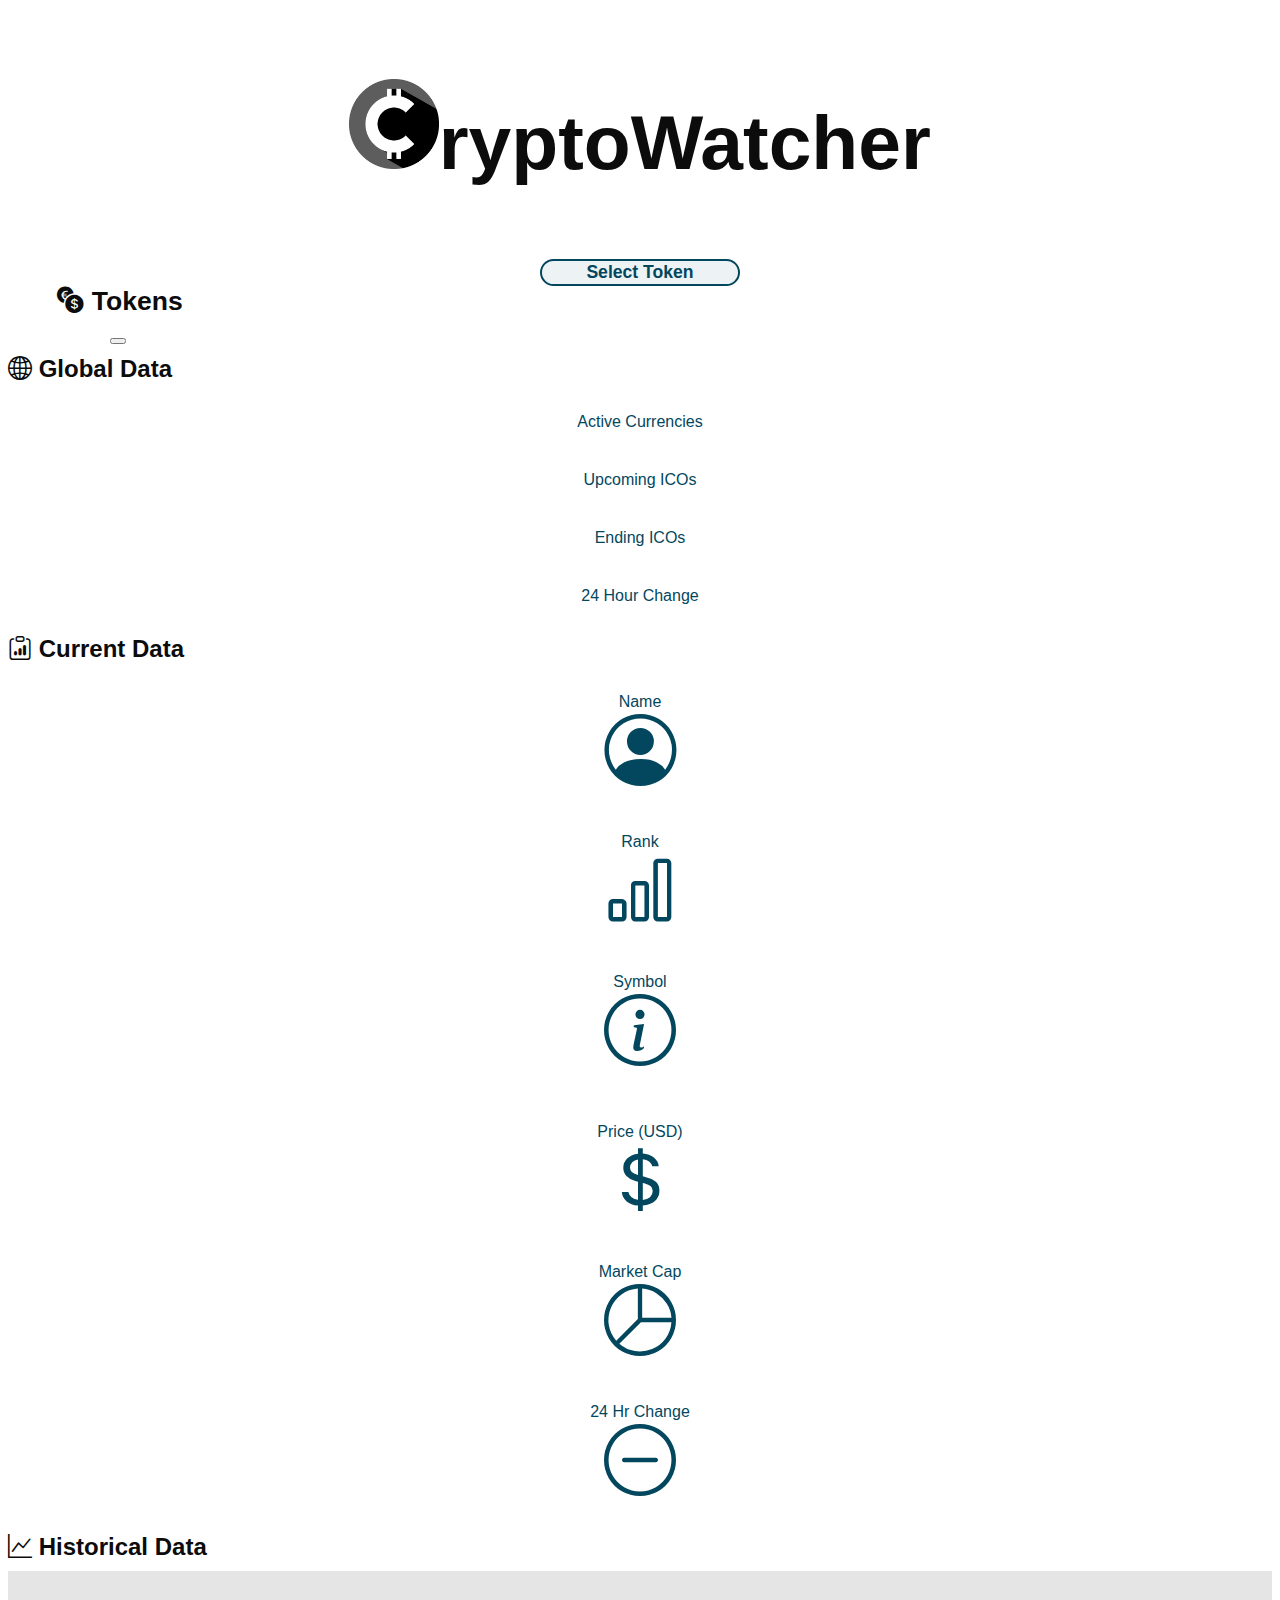
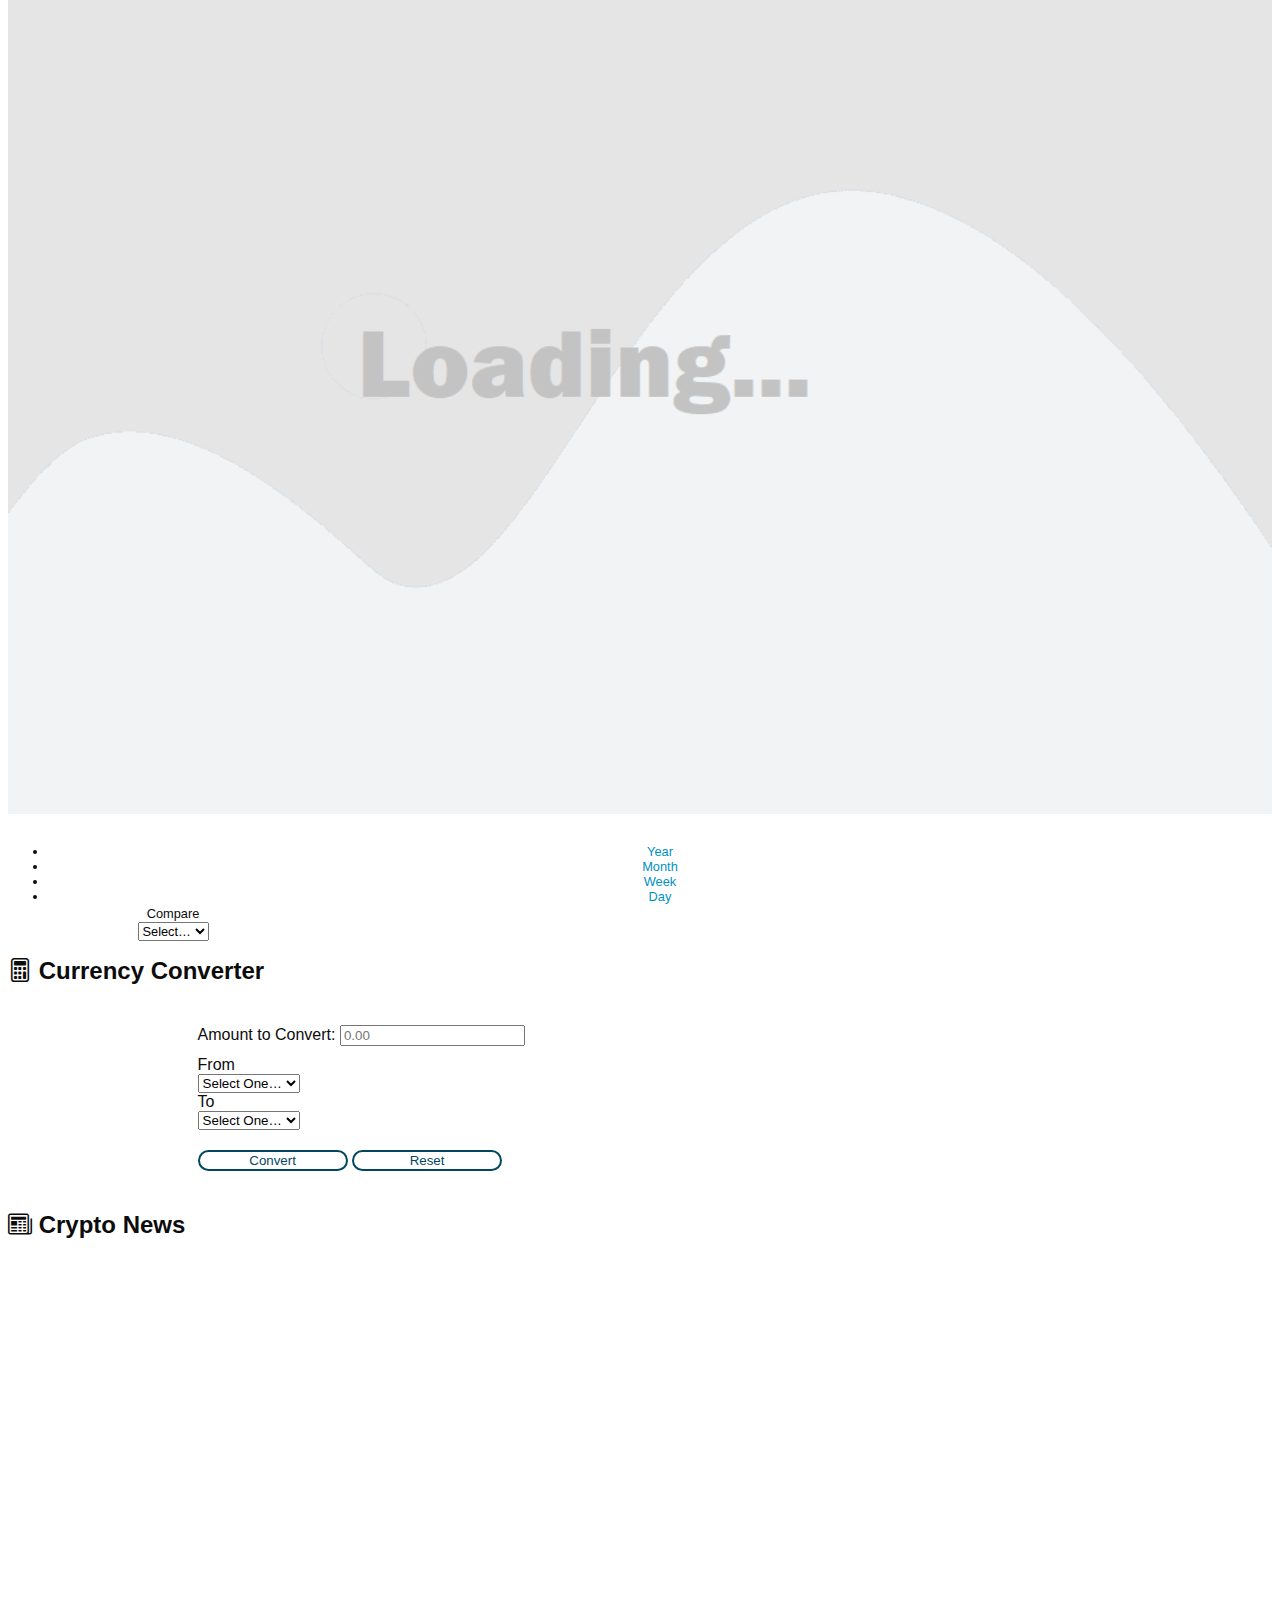
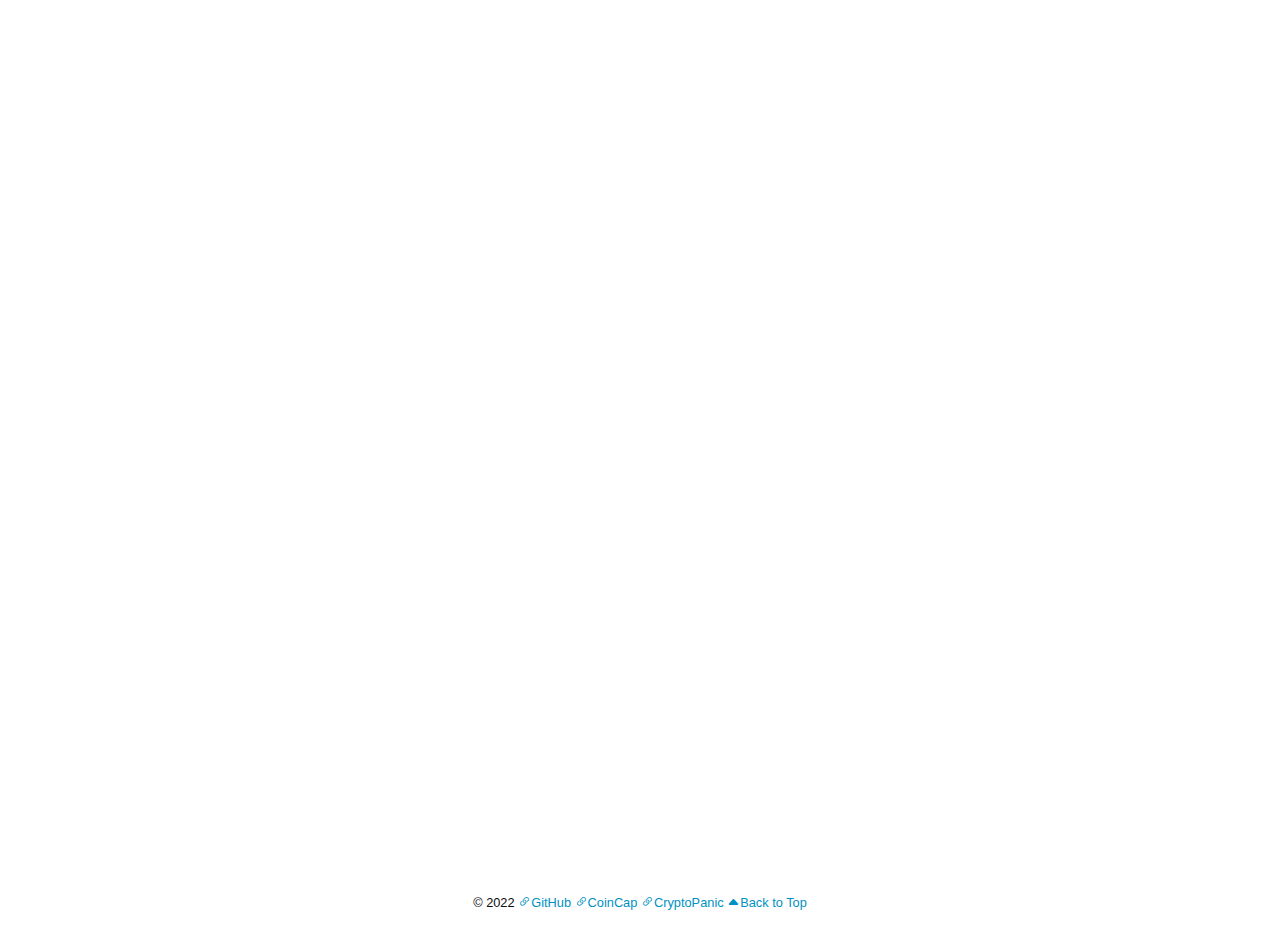
==== dashboard.html @ 91782393 "added coinGecko api and global data" ====
<!doctype html>
<html lang="en">
  <head>
    <meta charset="utf-8">
    <meta name="viewport" content="width=device-width, initial-scale=1">
    <link href="https://cdn.jsdelivr.net/npm/bootstrap@5.1.3/dist/css/bootstrap.min.css" rel="stylesheet" integrity="sha384-1BmE4kWBq78iYhFldvKuhfTAU6auU8tT94WrHftjDbrCEXSU1oBoqyl2QvZ6jIW3" crossorigin="anonymous">
    <link rel="stylesheet" href="https://cdn.jsdelivr.net/npm/bootstrap-icons@1.5.0/font/bootstrap-icons.css">
    <link href="./css/style.css" rel="stylesheet">
    <link rel="shortcut icon" type="image/jpg" href="./img/favicon.ico"/>
    <title>CryptoWatcher Dashboard</title>
  </head>
  <body>
    <!-- container div begins -->
    <div class="container" id="root">
        <!-- header begins -->
        <div class="row" id="header">
            <div class="col-12">
                <h1><a href="index.html"><img src="./img/cryptoCoin.png" alt="C">ryptoWatcher</a></h1>
            </div>
        </div>
        <!-- header ends -->
        <!-- ticker begins -->
        <div class="row" id="ticker">
            <div class="col-12">
                <div class="hwrap">
                    <div class="hmove">
                    </div>
                </div>
            </div>
        </div>
        <!-- ticker ends -->
        <!-- main div begins -->
        <div class="row" id="main">
            <div class="row" id="coinSelector">
                <div class="col-l2">
                    <button id="mainButton" class="btn btn-secondary" type="button" data-bs-toggle="offcanvas" data-bs-target="#offcanvasExample" aria-controls="offcanvasExample">Select Token</button>
                    <div class="offcanvas offcanvas-start" tabindex="-1" id="offcanvasExample" aria-labelledby="offcanvasExampleLabel">
                        <div class="offcanvas-header">
                          <h3 class="offcanvas-title" id="offcanvasExampleLabel"><i class="bi bi-currency-exchange"></i> Tokens</h3>
                          <button type="button" class="btn-close text-reset" data-bs-dismiss="offcanvas" aria-label="Close"></button>
                        </div>
                        <div class="offcanvas-body" id="coinListDiv">
                        </div>
                </div>
                </div>
            </div>
            <!-- center div begins -->
            <div class="col-lg-8 col-sm-12" id="center">
                <!-- Global data div begins -->
                <h3><i class="bi bi-globe2"></i> Global Data</h3>
                <div id="globalSummary">
                    <div class="row" id="globalRow">
                        <div class="col-lg-3 col-sm-6" id="activeCurrencies">
                            Active Currencies<br>
                        </div>
                        <div class="col-lg-3 col-sm-6" id="newICOs">
                            Upcoming ICOs<br>
                        </div>
                        <div class="col-lg-3 col-sm-6" id="endICOs">
                            Ending ICOs<br>
                        </div>
                        <div class="col-lg-3 col-sm-6" id="marketChange">
                            24 Hour Change<br>
                        </div>
                    </div>
                </div>
                <!-- Global data div ends -->
                <!-- Current data div begins-->
                <h3><i class="bi bi-clipboard-data"></i> Current Data</h3>
                <div id="dataSummary">
                    <div class="row stats">
                        <div class="col-4" id="coinName">
                            Name<br><i class="bi bi-person-circle"></i><br>
                        </div>
                        <div class="col-4" id="coinRank">
                            Rank<br><i class="bi bi-bar-chart"></i><br>
                        </div>
                        <div class="col-4" id="coinSymbol">
                            Symbol<br><i class="bi 
                            bi-info-circle"></i><br>
                        </div>
                    </div>
                    <div class="row stats">
                        <div class="col-4" id="coinPrice">
                            Price (USD)<br><i class="bi bi-currency-dollar"></i><br>
                        </div>
                        <div class="col-4" id="coinCap">Market Cap<br><i class="bi bi-pie-chart"></i><br>
                        </div>
                        <div class="col-4" id="coinChange">24 Hr Change<br><i class="bi bi-dash-circle"></i><br>
                        </div>
                    </div>
                    <!-- Current data div ends -->
                    <!-- Historic data div begins -->
                    <div id="dataVis">
                        <h3><i class="bi bi-graph-up"></i> Historical Data</h3>
                        <div class="col-12" id="graphs">
                            <div class="col-12" id="tempGraph">
                                <img id="placeholder" src="./img/placeholder-1024x683.png" alt="placeholder graph" style="padding-bottom:10px;">
                            </div>
                        </div>
                        <!-- <div class="row"> -->
                            <div class="col-12" id="graphNav">
                                <nav aria-label="Graph Navigation">
                                    <ul class="pagination justify-content-center">
                                        <li class="page-item" id="year"><a class="page-link">Year</a></li>
                                        <li class="page-item" id="month"><a class="page-link">Month</a></li>
                                        <li class="page-item" id="week"><a class="page-link">Week</a></li>
                                        <li class="page-item" id="day"><a class="page-link">Day</a></li>
                                        <div id="compare" class="input-group mb-3">
                                            <div class="input-group-prepend">
                                                <span id="graphCompare" class="input-group-text">Compare</span>
                                            </div>
                                            <select id="comparator" name="comparator" class="form-control from">
                                                <option selected="selected" disabled>Select…</option>
                                            </select>
                                        </div>
                                    </ul>
                                 </nav>
                            </div>
                        <!-- </div> -->
                    </div>
                    <!-- Historic data div ends -->
                    <!-- Currency converter div begins -->
                    <div id="exchange">
                        <h3><i class="bi bi-calculator"></i> Currency Converter</h3>
                  <div class="calculator">
                     <div class="form-group">
                        <label for="currAmt">
                        Amount to Convert: 
                        </label>
                        <input type="number" class="form-control searchBox" placeholder="0.00" id="currAmt" name="currAmt">
                     </div>
                     <div class="row">
                        <div class="col-sm-6">
                           <div class="input-group mb-3">
                              <div class="input-group-prepend">
                                 <span class="input-group-text">From</span>
                              </div>
                              <select id="coin1" name="coin1" class="form-control from">
                                 <option selected="selected" disabled>Select One…</option>
                                 <option value="1">USD</option>"
                              </select>
                           </div>
                        </div>
                        <div class="col-sm-6">
                           <div class="input-group mb-3">
                              <div class="input-group-prepend">
                                 <span class="input-group-text">To</span>
                              </div>
                                 <select id="coin2" name="coin2" class="form-control to">
                                    <option selected="selected" disabled>Select One…</option>
                                    <option value ="1">USD</option>
                                 </select>
                              </div>
                           </div>
                        </div>
                        <div id="calculatorResults" class="text-center finalAmount">
                     </div>
                        <div class="text-center">
                           <!-- convert button -->
                           <button id="calculate" class="btn btn-secondary convert m-2" type="button">Convert</button>
                           <!-- reset button -->
                           <button type="reset" id="reset" class="btn btn-secondary m-2">Reset</button>
                        </div>
                     </div>
                     <!-- Currency converter div ends -->
                    </div>
                </div>
            </div>
            <!-- center div ends -->
            <!-- right div begins -->
            <div class="col-lg-4" id="right">
                <h3><i class="bi bi-newspaper"></i> Crypto News</h3>
                <div id="news">  
                </div>
            </div>
            <!-- right div ends -->
        </div>
        <!-- footer begins -->
        <div class="row">
            <div class="col" id="footer">
                <span class="text-muted">&copy; 2022 <i class="bi bi-link-45deg"></i><a href="https://github.com/jamesingram2/frontEndProject" target="_blank">GitHub </a> <i class="bi bi-link-45deg"></i><a href="https://docs.coincap.io/" target="_blank">CoinCap </a> <i class="bi bi-link-45deg"></i><a href="https://cryptopanic.com/developers/api/" target="_blank">CryptoPanic</a> <i class="bi bi-caret-up-fill"></i><a href="#">Back to Top</a></span>
            </div>
            </div>
        </div>
        <!-- footer ends -->
        <!-- main div ends -->
    </div> 
    <!-- container div ends --> 
    <script src="https://cdn.jsdelivr.net/npm/bootstrap@5.1.3/dist/js/bootstrap.bundle.min.js" integrity="sha384-ka7Sk0Gln4gmtz2MlQnikT1wXgYsOg+OMhuP+IlRH9sENBO0LRn5q+8nbTov4+1p" crossorigin="anonymous"></script>
    <script src="https://cdn.plot.ly/plotly-2.9.0.min.js"></script>
    <script src="./js/script.js" type="module"></script>
  </body>
</html>
---- css/style.css ----
html {
   margin: 0;
   padding: 0;
}

body {
   background-color: #fff;
   color: #0c0c0c;
   font-family: 'Franklin Gothic Medium', 'Arial Narrow', Arial, sans-serif;
}

h1 {
   font-size: 6vw;
}

h1 img {
   max-width: 7vw;
}

h1 a {
   color:#0c0c0c;
   text-decoration: none;
}

h1 a:hover {
   color: #0c0c0c;
}

h1 a:visited {
   color: #0c0c0c;
}

h3 {
   font-size: 1.5rem;
   margin-top: 10px;
   margin-bottom: 10px;
}

#header {
   margin-bottom: 10px;
   padding-top: 20px;
   text-align: center;
}

#coinSelector {
   text-align: center;
   margin-top: 10px;
   margin-bottom: 10px;
   margin-left: 0;
}

#mainButton {
   width: 200px;
   background-color: rgba(3,70,94,.07);
   font-size: 1.1rem;
   font-weight: bold;
}

#mainButton:hover {
   background-color: rgb(3,70,94);
   border-color: gray;
   font-size: 1.2rem;
   margin-bottom: -.15rem;
}

.offcanvas-start {
   width: 220px;
}

.offcanvas-title {
   padding-left: 4px;
   margin-top: 0px;
   font-size: 1.66rem;
}

.offcanvas-body {
   font-size: 32px;
}

.coinIcon {
   padding-bottom: 6px;
   padding-right: 10px;
}

#center,
#right {
   margin-bottom: 20px;
}

#globalRow {
   margin-bottom: 10px;
   text-align: center;
}

#globalRow i {
   font-size: 3.5rem;
}

#activeCurrencies,
#newICOs,
#endICOs,
#marketChange {
   background-color: #fff;
   border-radius: 25px;
   color:#03475e;
   padding: 20px;
   text-align: center;
}

.stats {
   text-align: center;
   margin-bottom: 10px;
}

.stats i {
   font-size: 4.5rem;
}

#coinName,
#coinRank,
#coinSymbol,
#coinPrice,
#coinCap,
#coinChange {
   background-color: #fff;
   border-radius: 25px;
   padding: 20px;
   text-align: center;
   color: #03475e;
}

#graphs {
   margin-top: 0;
   margin-bottom: 0px;
   text-align: center;
}

#graphNav {
   text-align: center;
}

#compare {
   padding-left: 20px;
   width: 210px;
}

#tempGraph img {
   text-align: center;
   width: 100%;
}

#graphCompare {
   font-size: 0.8rem;
}

#comparator {
   font-size: 0.8rem;
}

.page-item {
   font-size: 0.8rem;
}

.page-item a {
   color: #0091C2;
   cursor: pointer;
}

.page-item a:hover {
   color: #076382;
}

.calculator {
   margin: auto;
   padding-top: 20px;
   padding-bottom: 20px;
   width: 70%;
}

.calculator input {
   margin-top:10px;
   margin-bottom: 10px;
}

#calculatorResults {
   margin-bottom: 20px;
}

.btn {
   background-color: #fff;
   border: 2px solid #03475e;
   border-radius: 15px;
   color: #03475e;
   width: 150px;
}

.finalAmount h2 {
   font-size: 2.25rem;
   color: #0091C2;
}

#calculatorResults {
   margin-top: 20px;
}

#footer {
   bottom: 0;
   font-size: 0.8rem;
   height: 60px;
   line-height: 60px;
   text-align: center;
}

#footer a {
   color: #0091C2;
   text-decoration: none;
}

#footer i {
   color: #0091C2;
   font-size: 0.8rem;
}

.coinList {
   border: 0;
   background-color: #fff;
   color: #0091C2;
   text-align: left;
   width: 220px;
   font-weight: bold;
   font-size: 16px;
   margin-left: -10px;
}

/* Ticker Style */

   /* (A) FIXED WRAPPER */
   .hwrap {
      overflow: hidden; /* HIDE SCROLL BAR */
      background: #fff;
      margin: 5px;
      margin-bottom: 20px;
   }
   
      /* (B) MOVING TICKER WRAPPER */
   .hmove { display: flex; }
   
      /* (C) ITEMS - INTO A LONG HORIZONTAL ROW */
   .hitem {
      color:#494848;
      flex-shrink: 10;
      width: 100%;
      box-sizing: border-box;
      padding: 8px;
      text-align: center;
      font-size: 0.9rem;
   }
   
      /* (D) ANIMATION - MOVE ITEMS FROM RIGHT TO LEFT */
      /* 4 ITEMS -400%, CHANGE THIS IF YOU ADD/REMOVE ITEMS */
   @keyframes tickerh {
      0% { transform: translate3d(33%, 0, 0); }
      100% { transform: translate3d(-500%, 0, 0); }
   }
   .hmove { animation: tickerh linear 75s infinite; }
   .hmove:hover { animation-play-state: paused; }
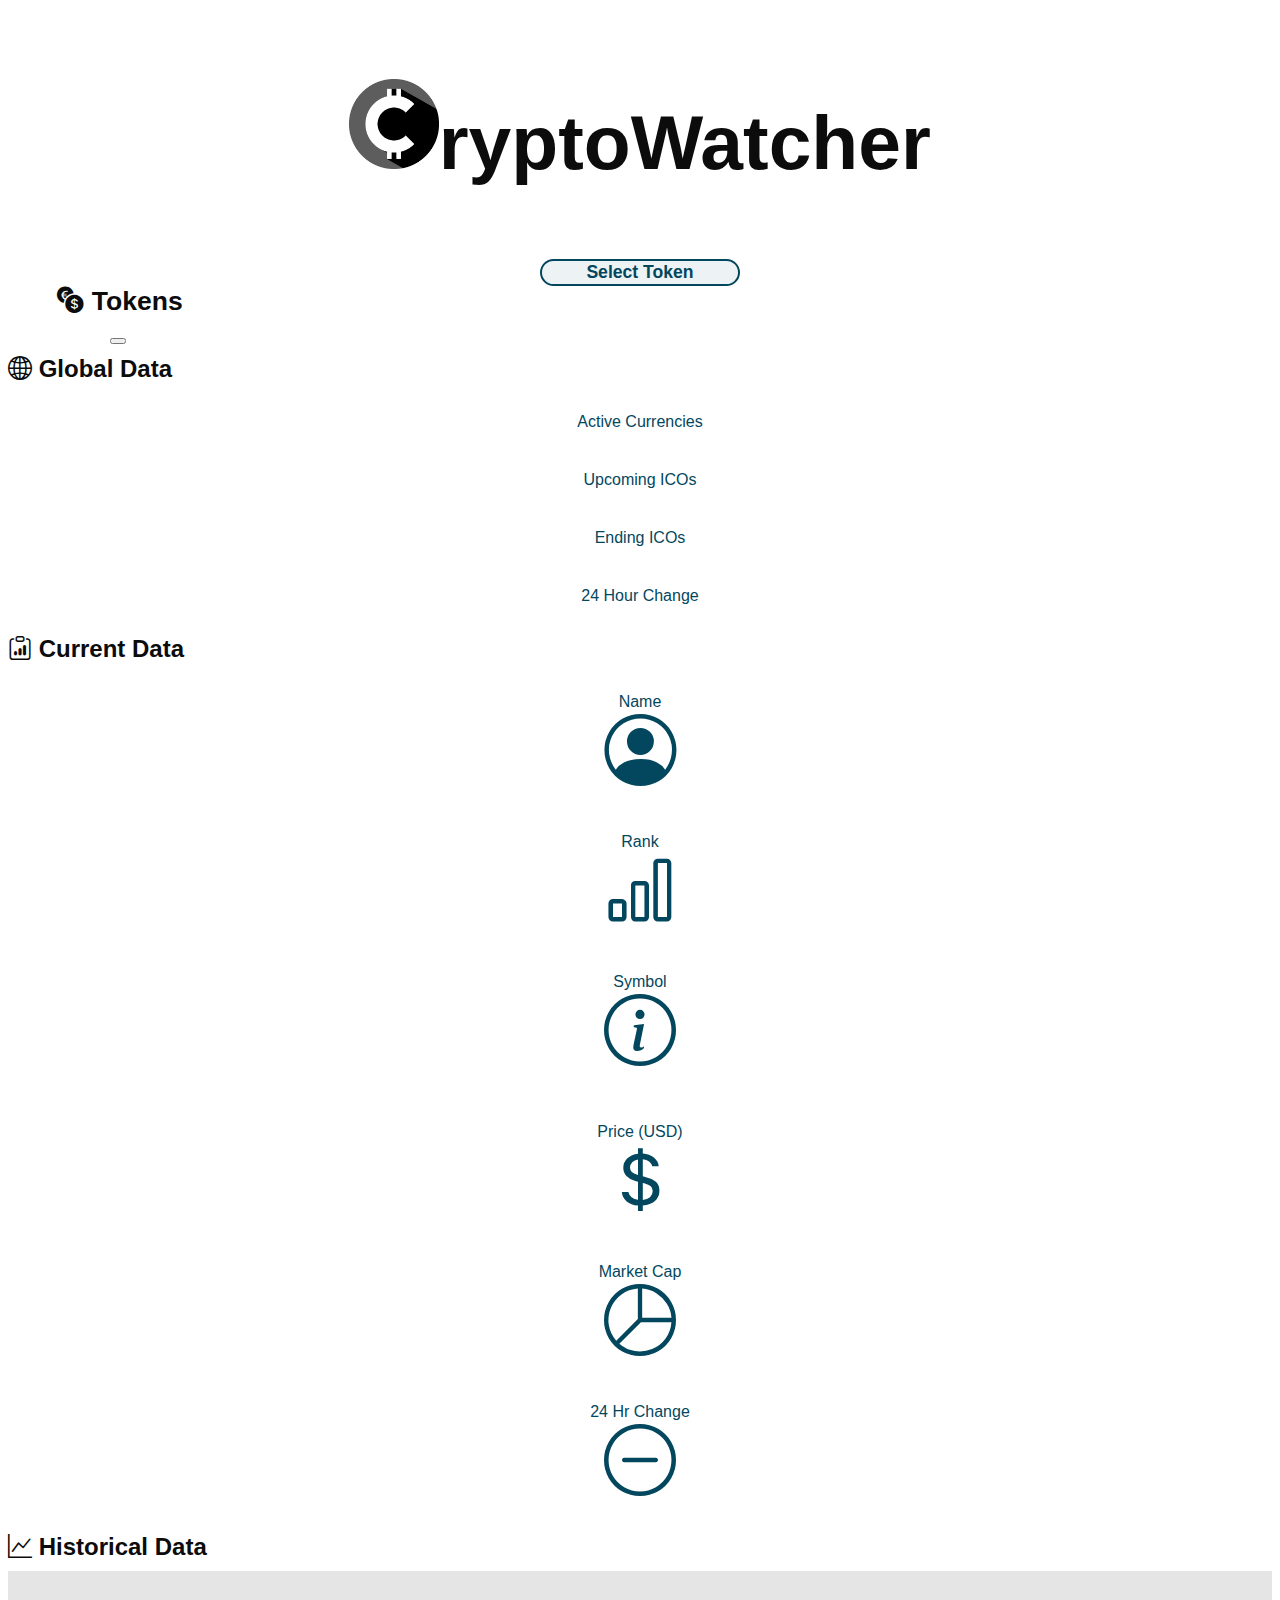
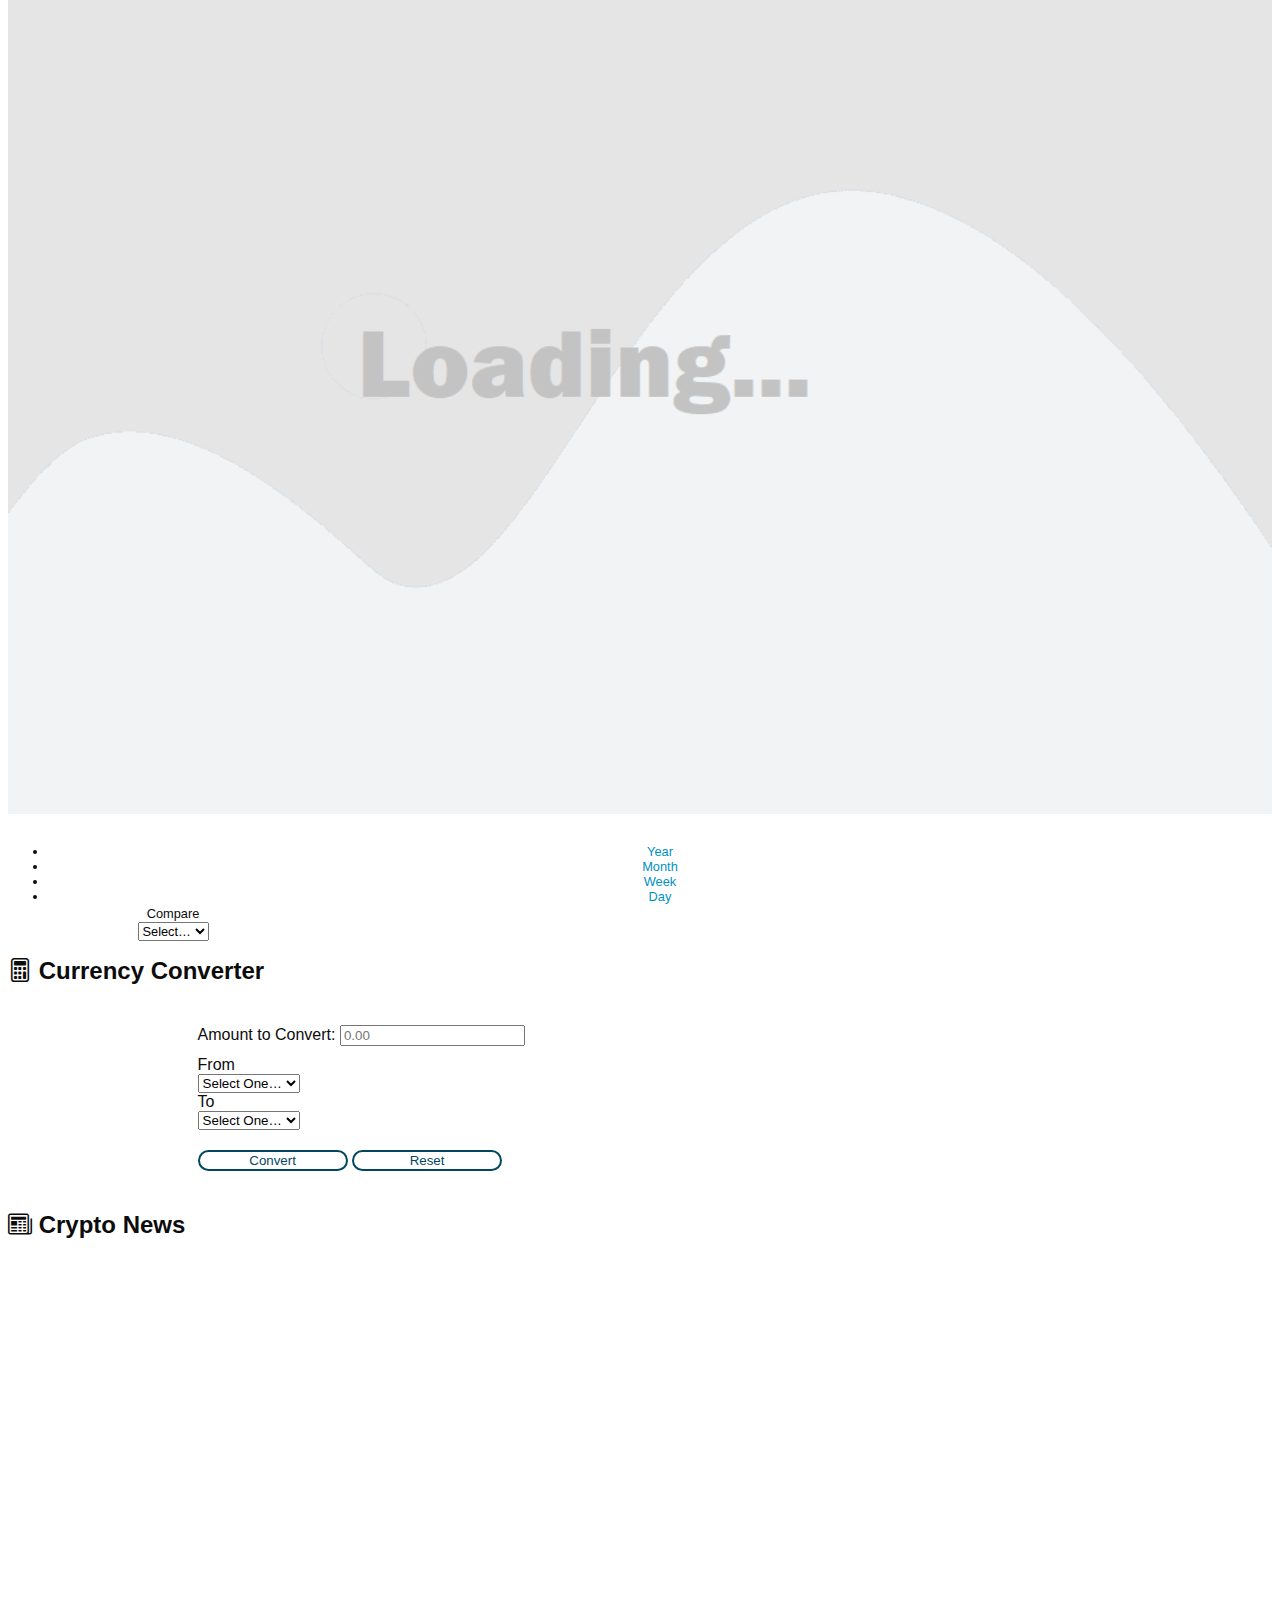
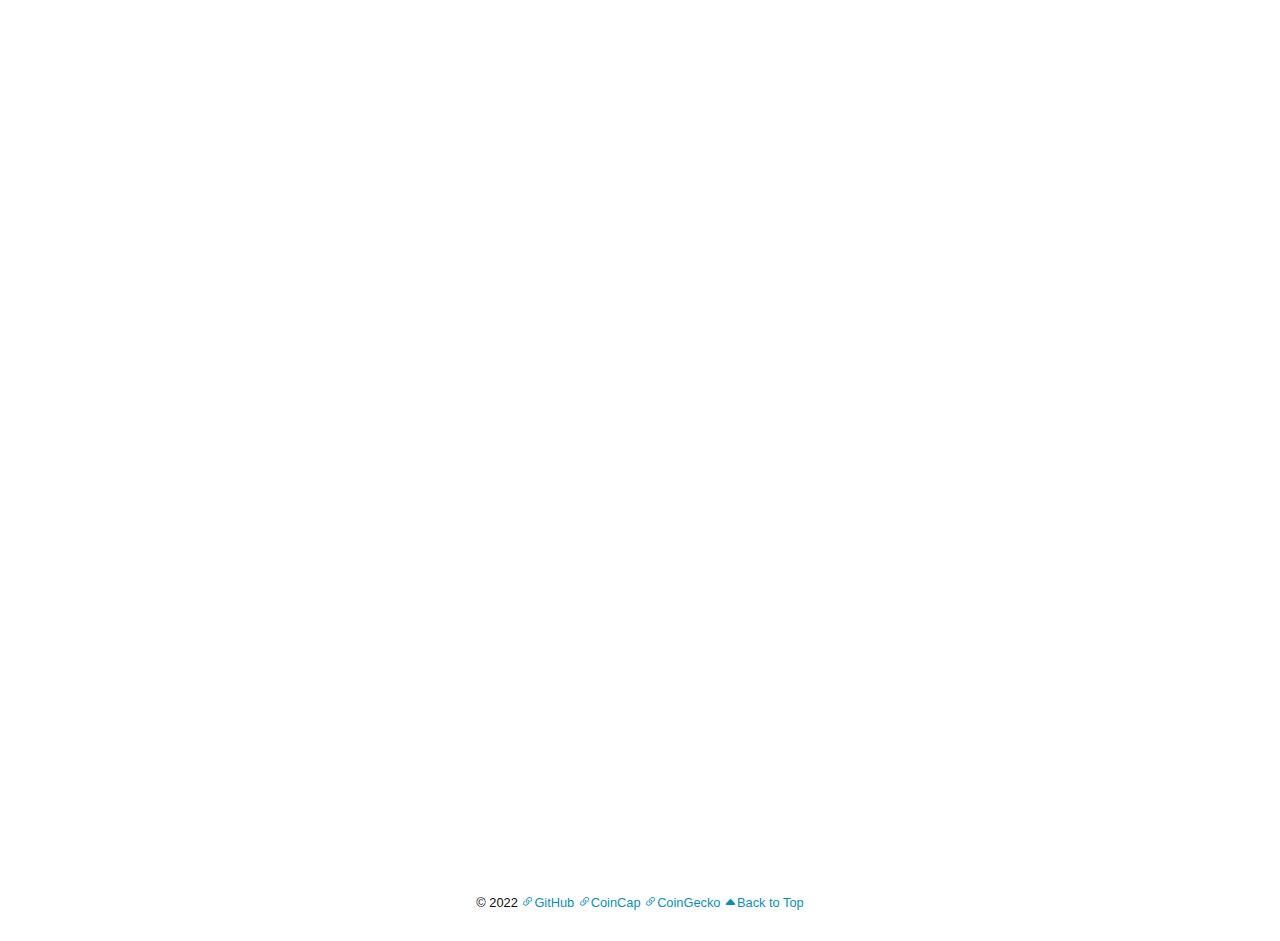
==== commit 7eca3aa7: "added CoinGecko link to footer" ====
--- a/dashboard.html
+++ b/dashboard.html
@@ -179,7 +179,7 @@
         <!-- footer begins -->
         <div class="row">
             <div class="col" id="footer">
-                <span class="text-muted">&copy; 2022 <i class="bi bi-link-45deg"></i><a href="https://github.com/jamesingram2/frontEndProject" target="_blank">GitHub </a> <i class="bi bi-link-45deg"></i><a href="https://docs.coincap.io/" target="_blank">CoinCap </a> <i class="bi bi-link-45deg"></i><a href="https://cryptopanic.com/developers/api/" target="_blank">CryptoPanic</a> <i class="bi bi-caret-up-fill"></i><a href="#">Back to Top</a></span>
+                <span class="text-muted">&copy; 2022 <i class="bi bi-link-45deg"></i><a href="https://github.com/jamesingram2/frontEndProject" target="_blank">GitHub </a> <i class="bi bi-link-45deg"></i><a href="https://docs.coincap.io/" target="_blank">CoinCap </a> <i class="bi bi-link-45deg"></i><a href="https://www.coingecko.com/en/api/documentation" target="_blank">CoinGecko</a> <i class="bi bi-caret-up-fill"></i><a href="#">Back to Top</a></span>
             </div>
             </div>
         </div>
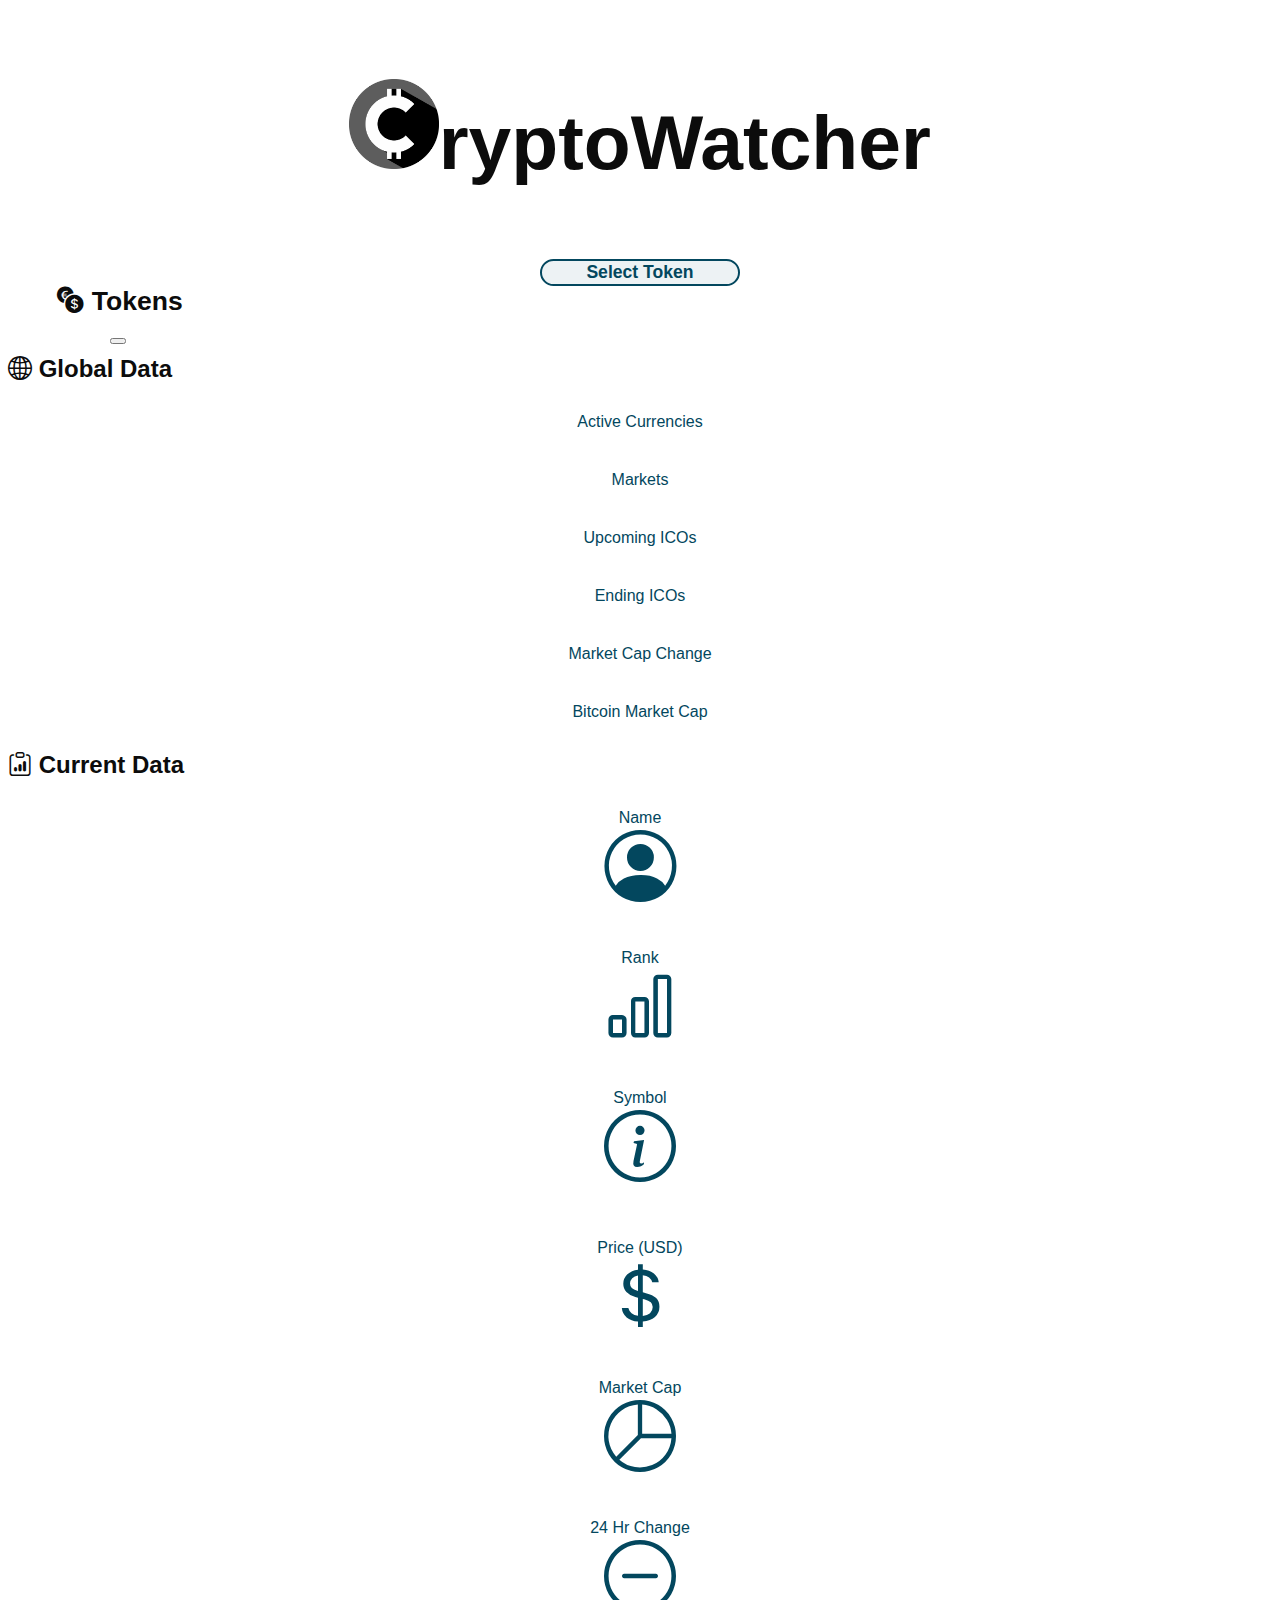
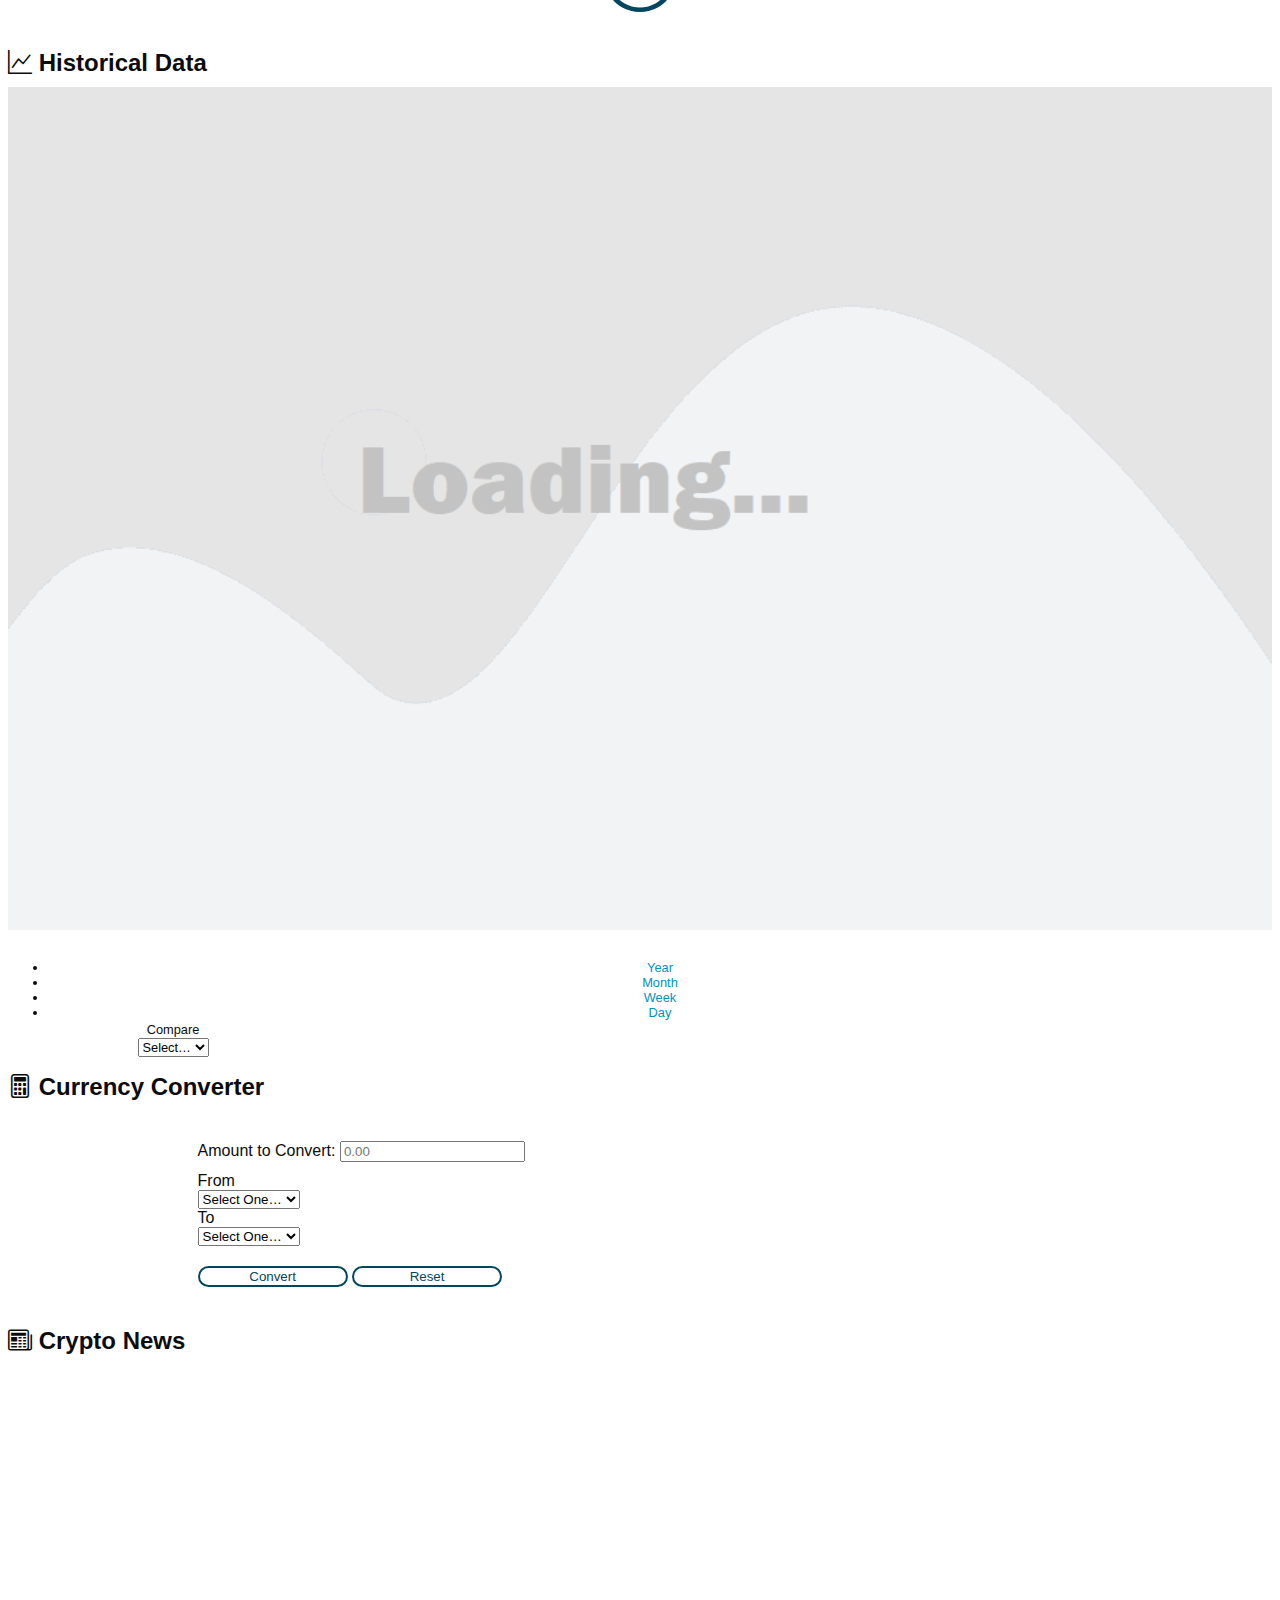
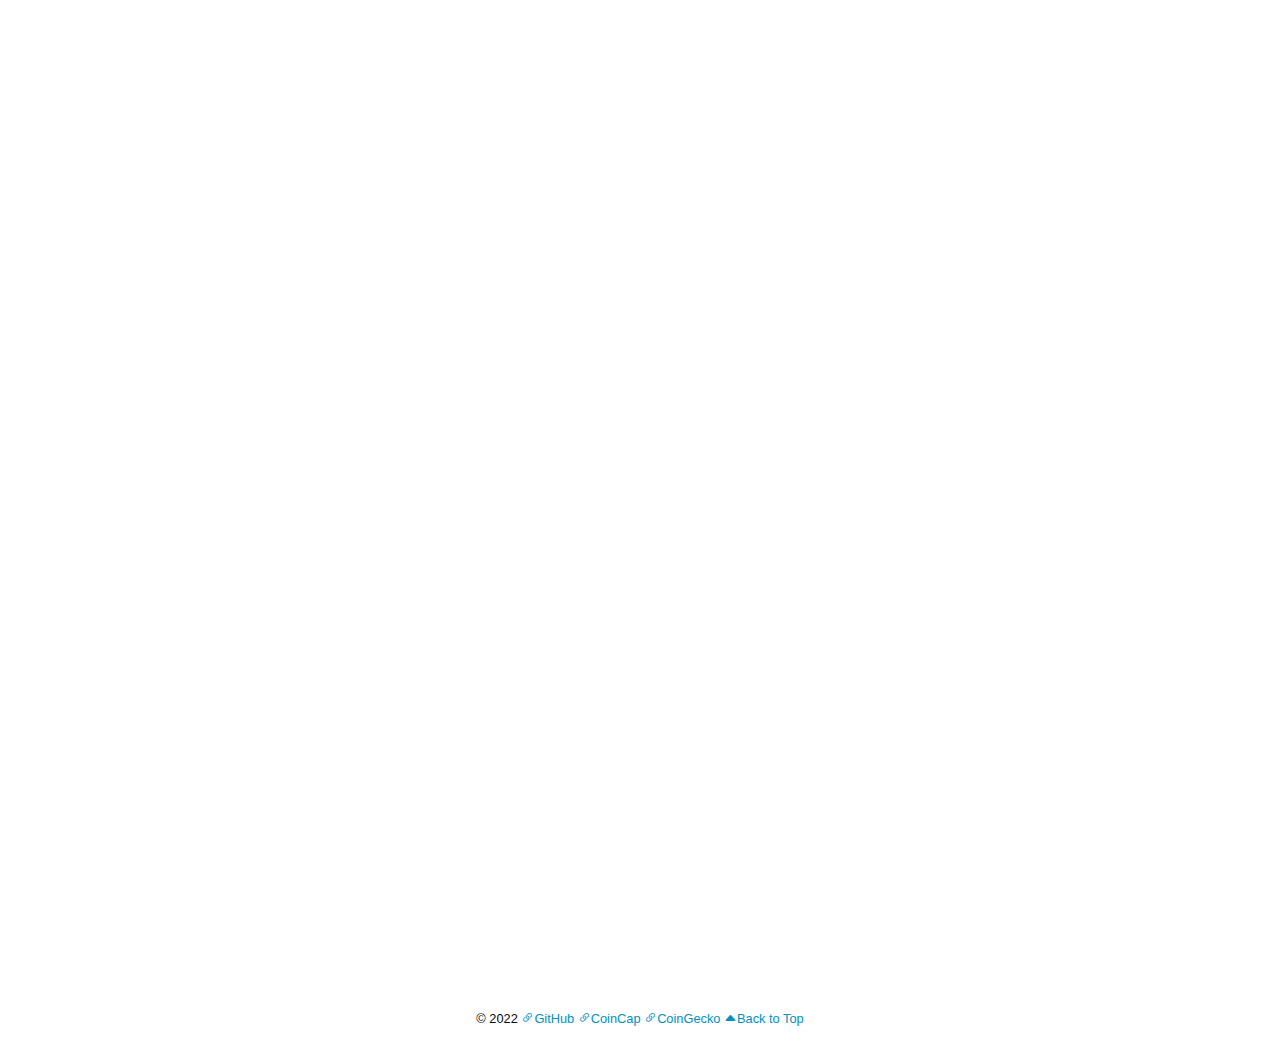
==== commit fa8d72e7: "added new fields to global data in dashboard.html" ====
--- a/dashboard.html
+++ b/dashboard.html
@@ -50,17 +50,23 @@
                 <h3><i class="bi bi-globe2"></i> Global Data</h3>
                 <div id="globalSummary">
                     <div class="row" id="globalRow">
-                        <div class="col-lg-3 col-sm-6" id="activeCurrencies">
+                        <div class="col-4" id="activeCurrencies">
                             Active Currencies<br>
                         </div>
-                        <div class="col-lg-3 col-sm-6" id="newICOs">
+                        <div class="col-4" id="markets">
+                            Markets<br>
+                        </div>
+                        <div class="col-4" id="newICOs">
                             Upcoming ICOs<br>
                         </div>
-                        <div class="col-lg-3 col-sm-6" id="endICOs">
+                        <div class="col-4" id="endICOs">
                             Ending ICOs<br>
                         </div>
-                        <div class="col-lg-3 col-sm-6" id="marketChange">
-                            24 Hour Change<br>
+                        <div class="col-4" id="marketChange">
+                            Market Cap Change<br>
+                        </div>
+                        <div class="col-4" id="topMarketCap">
+                            Bitcoin Market Cap<br>
                         </div>
                     </div>
                 </div>
--- a/css/style.css
+++ b/css/style.css
@@ -93,13 +93,15 @@
 }
 
 #globalRow i {
-   font-size: 3.5rem;
+   font-size: 4.5rem;
 }
 
 #activeCurrencies,
+#markets,
 #newICOs,
 #endICOs,
-#marketChange {
+#marketChange,
+#topMarketCap {
    background-color: #fff;
    border-radius: 25px;
    color:#03475e;
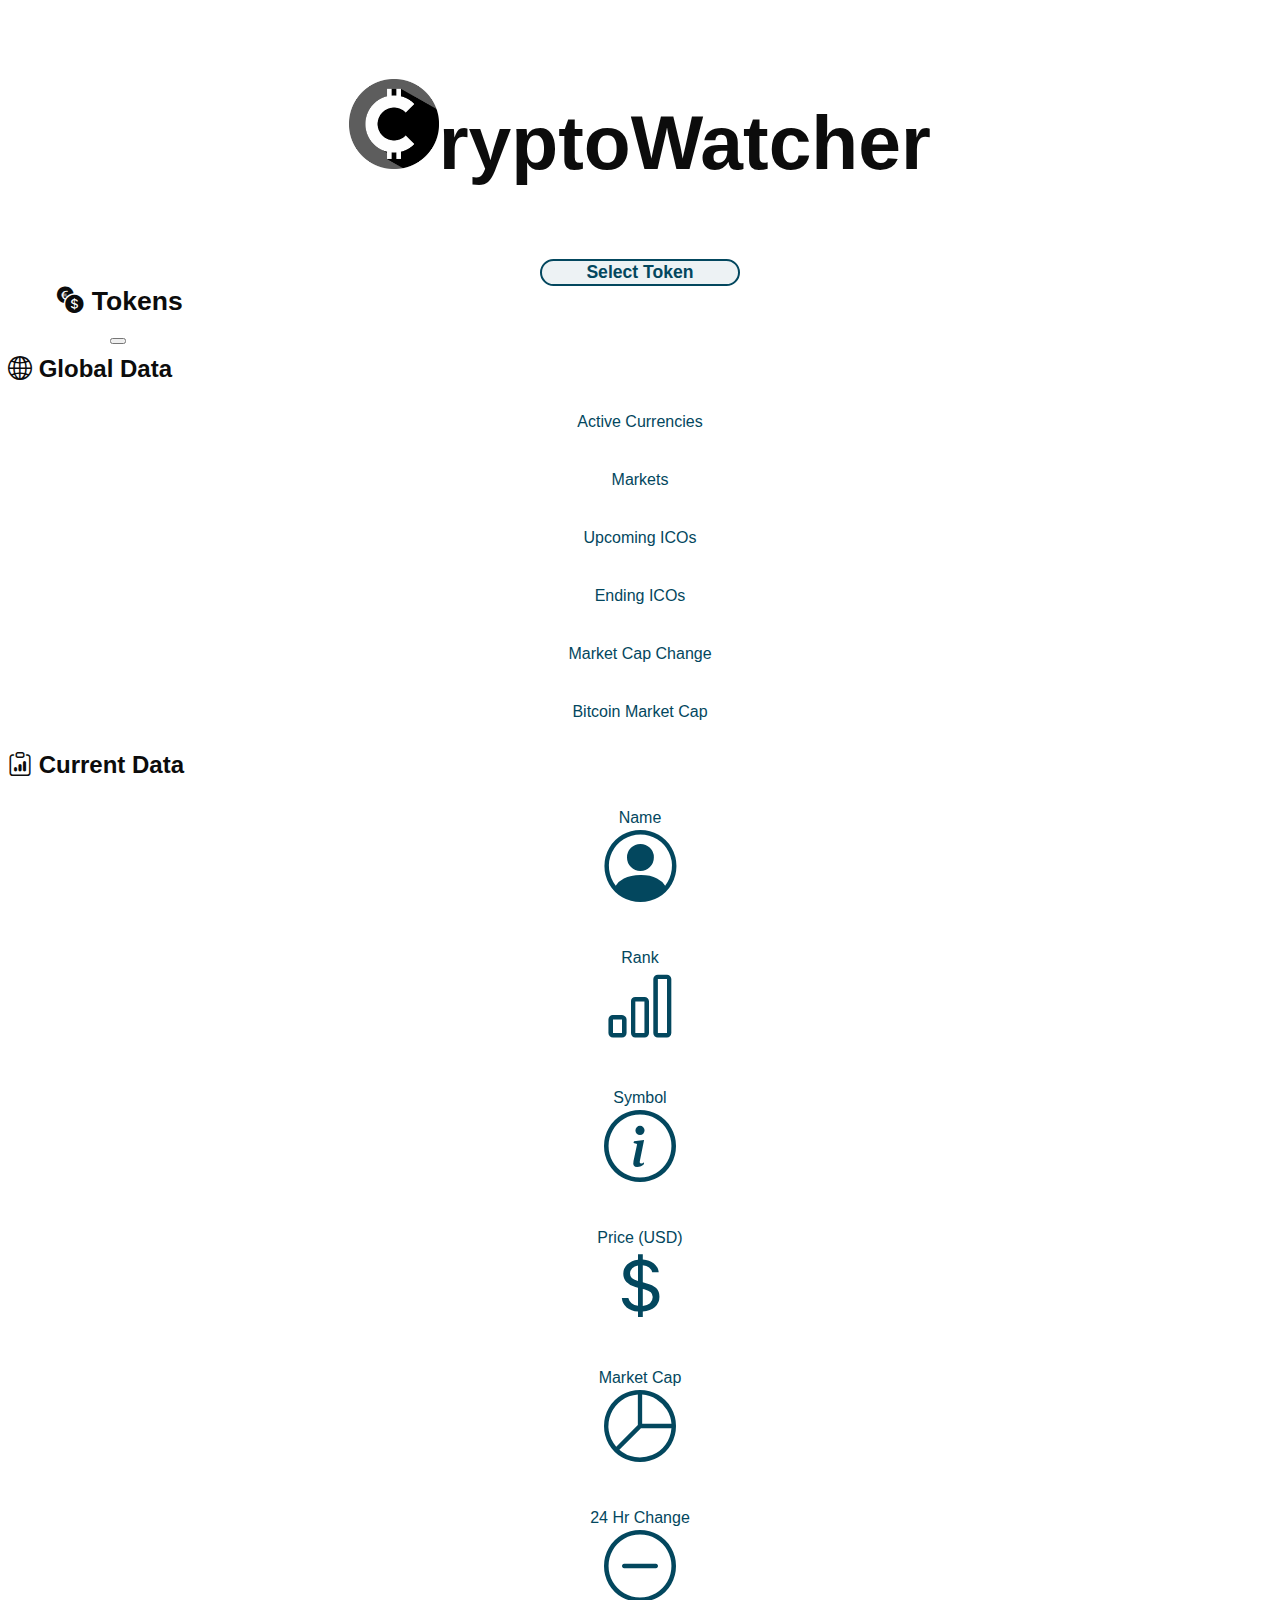
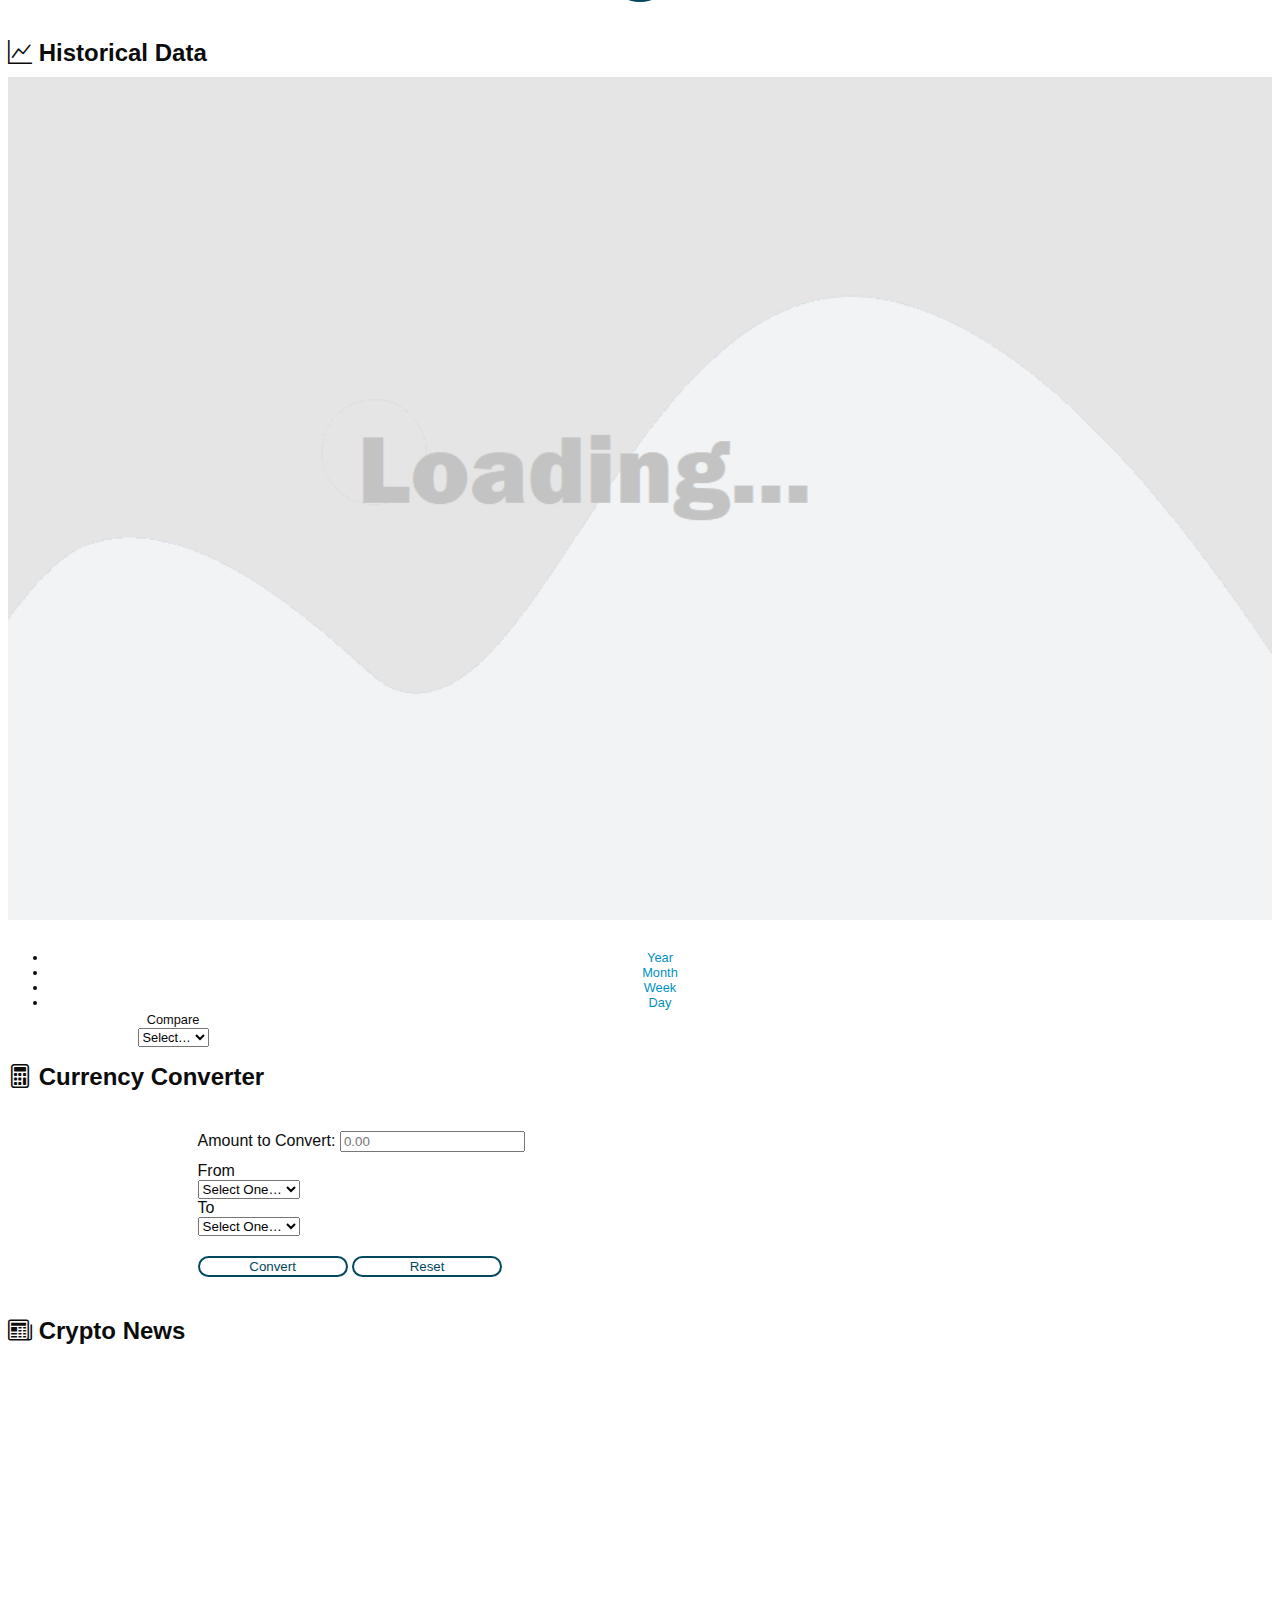
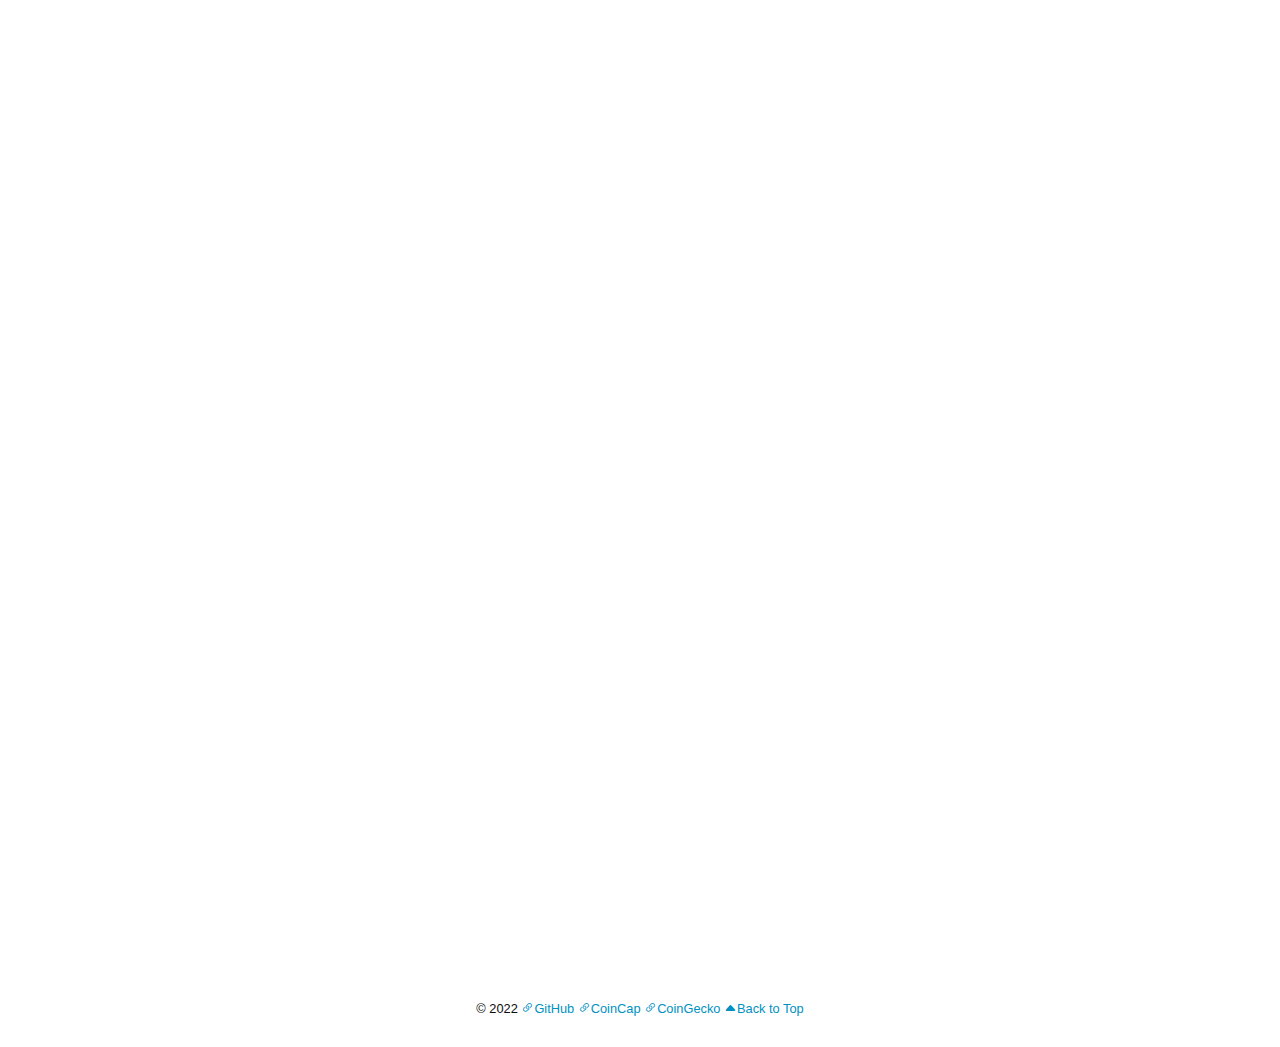
==== commit d1d3c525: "more responsiveness edits" ====
--- a/dashboard.html
+++ b/dashboard.html
@@ -49,23 +49,23 @@
                 <!-- Global data div begins -->
                 <h3><i class="bi bi-globe2"></i> Global Data</h3>
                 <div id="globalSummary">
-                    <div class="row" id="globalRow">
-                        <div class="col-4" id="activeCurrencies">
+                    <div class="row globalRow">
+                        <div class="col-lg-4 col-sm-12" id="activeCurrencies">
                             Active Currencies<br>
                         </div>
-                        <div class="col-4" id="markets">
+                        <div class="col-lg-4 col-sm-12" id="markets">
                             Markets<br>
                         </div>
-                        <div class="col-4" id="newICOs">
+                        <div class="col-lg-4 col-sm-12" id="newICOs">
                             Upcoming ICOs<br>
                         </div>
-                        <div class="col-4" id="endICOs">
+                        <div class="col-lg-4 col-sm-12" id="endICOs">
                             Ending ICOs<br>
                         </div>
-                        <div class="col-4" id="marketChange">
+                        <div class="col-lg-4 col-sm-12" id="marketChange">
                             Market Cap Change<br>
                         </div>
-                        <div class="col-4" id="topMarketCap">
+                        <div class="col-lg-4 col-sm-12" id="topMarketCap">
                             Bitcoin Market Cap<br>
                         </div>
                     </div>
@@ -75,24 +75,22 @@
                 <h3><i class="bi bi-clipboard-data"></i> Current Data</h3>
                 <div id="dataSummary">
                     <div class="row stats">
-                        <div class="col-4" id="coinName">
+                        <div class="col-lg-4 col-sm-12" id="coinName">
                             Name<br><i class="bi bi-person-circle"></i><br>
                         </div>
-                        <div class="col-4" id="coinRank">
+                        <div class="col-lg-4 col-sm-12" id="coinRank">
                             Rank<br><i class="bi bi-bar-chart"></i><br>
                         </div>
-                        <div class="col-4" id="coinSymbol">
+                        <div class="col-lg-4 col-sm-12" id="coinSymbol">
                             Symbol<br><i class="bi 
                             bi-info-circle"></i><br>
                         </div>
-                    </div>
-                    <div class="row stats">
-                        <div class="col-4" id="coinPrice">
+                        <div class="col-lg-4 col-sm-12" id="coinPrice">
                             Price (USD)<br><i class="bi bi-currency-dollar"></i><br>
                         </div>
-                        <div class="col-4" id="coinCap">Market Cap<br><i class="bi bi-pie-chart"></i><br>
+                        <div class="col-lg-4 col-sm-12" id="coinCap">Market Cap<br><i class="bi bi-pie-chart"></i><br>
                         </div>
-                        <div class="col-4" id="coinChange">24 Hr Change<br><i class="bi bi-dash-circle"></i><br>
+                        <div class="col-lg-4 col-sm-12" id="coinChange">24 Hr Change<br><i class="bi bi-dash-circle"></i><br>
                         </div>
                     </div>
                     <!-- Current data div ends -->
--- a/css/style.css
+++ b/css/style.css
@@ -87,12 +87,12 @@
    margin-bottom: 20px;
 }
 
-#globalRow {
-   margin-bottom: 10px;
-   text-align: center;
-}
-
-#globalRow i {
+.globalRow {
+   margin-bottom: 10px;
+   text-align: center;
+}
+
+.globalRow i {
    font-size: 4.5rem;
 }
 
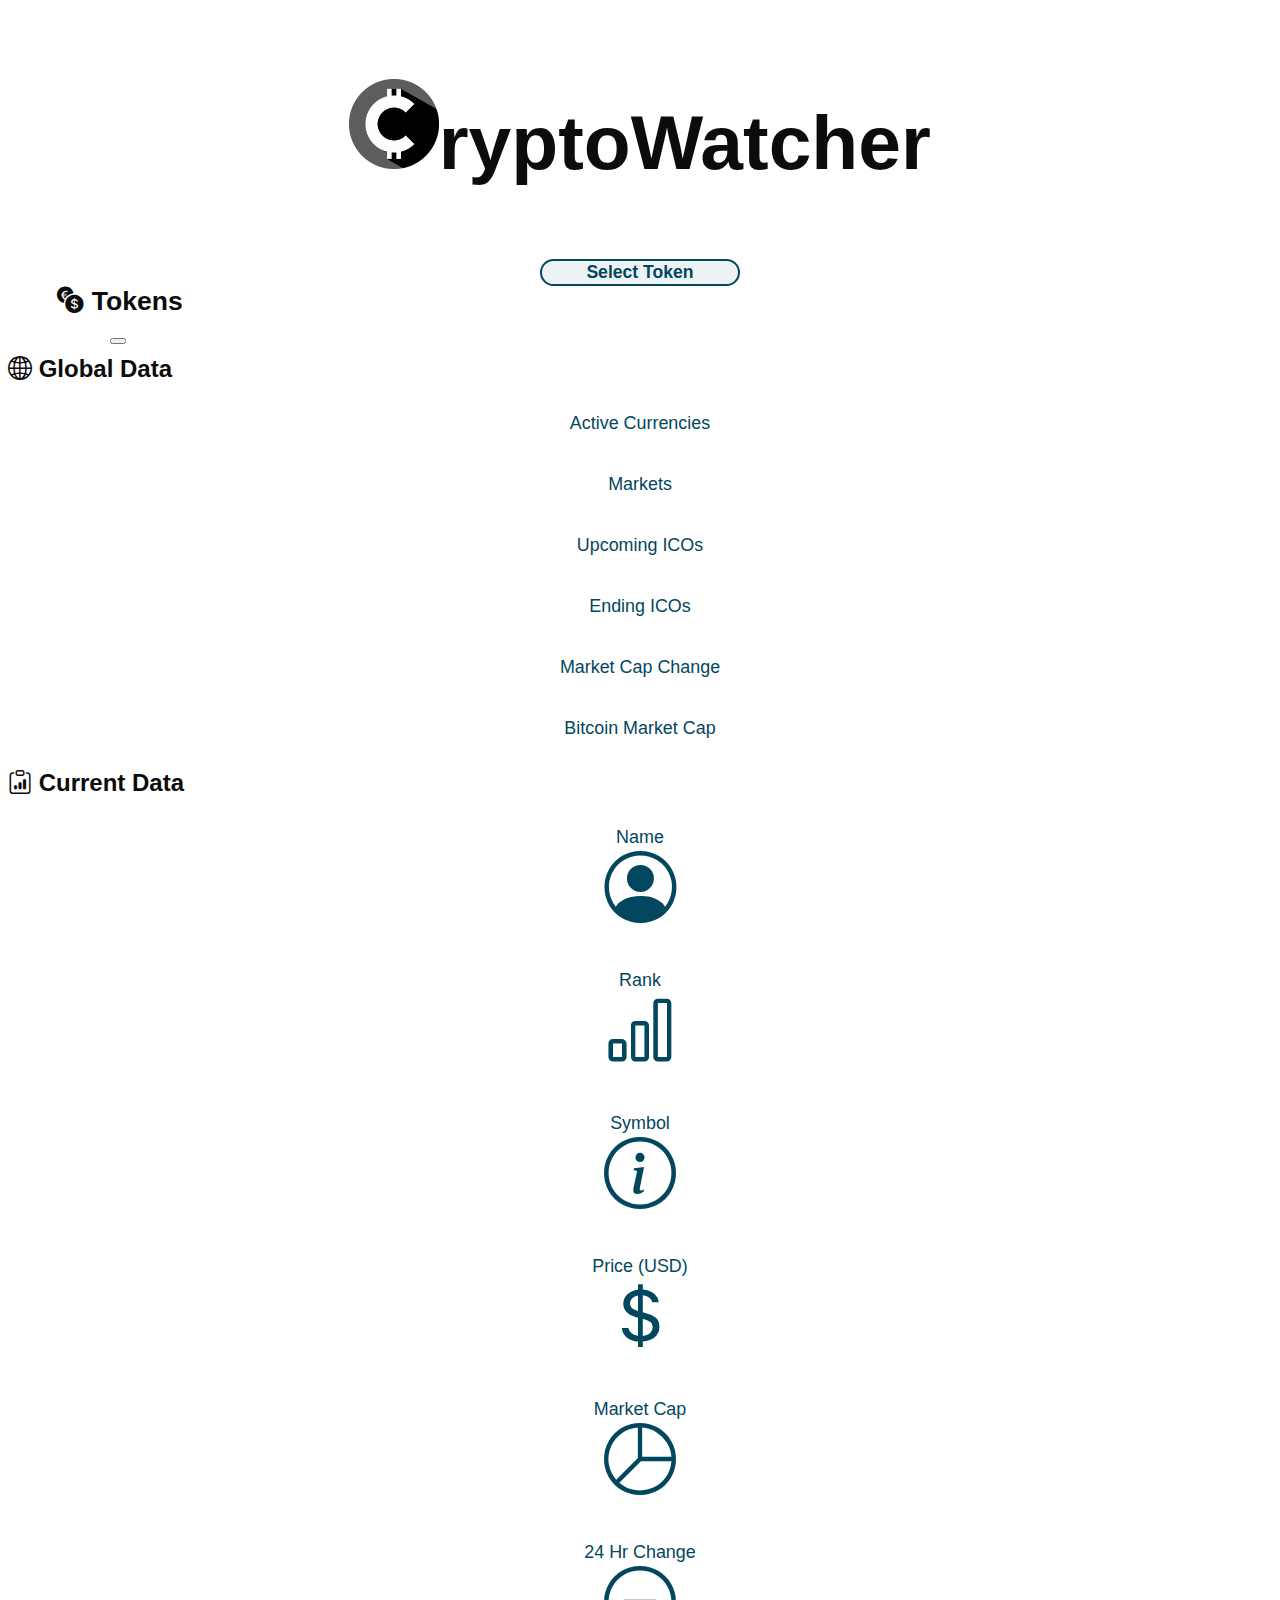
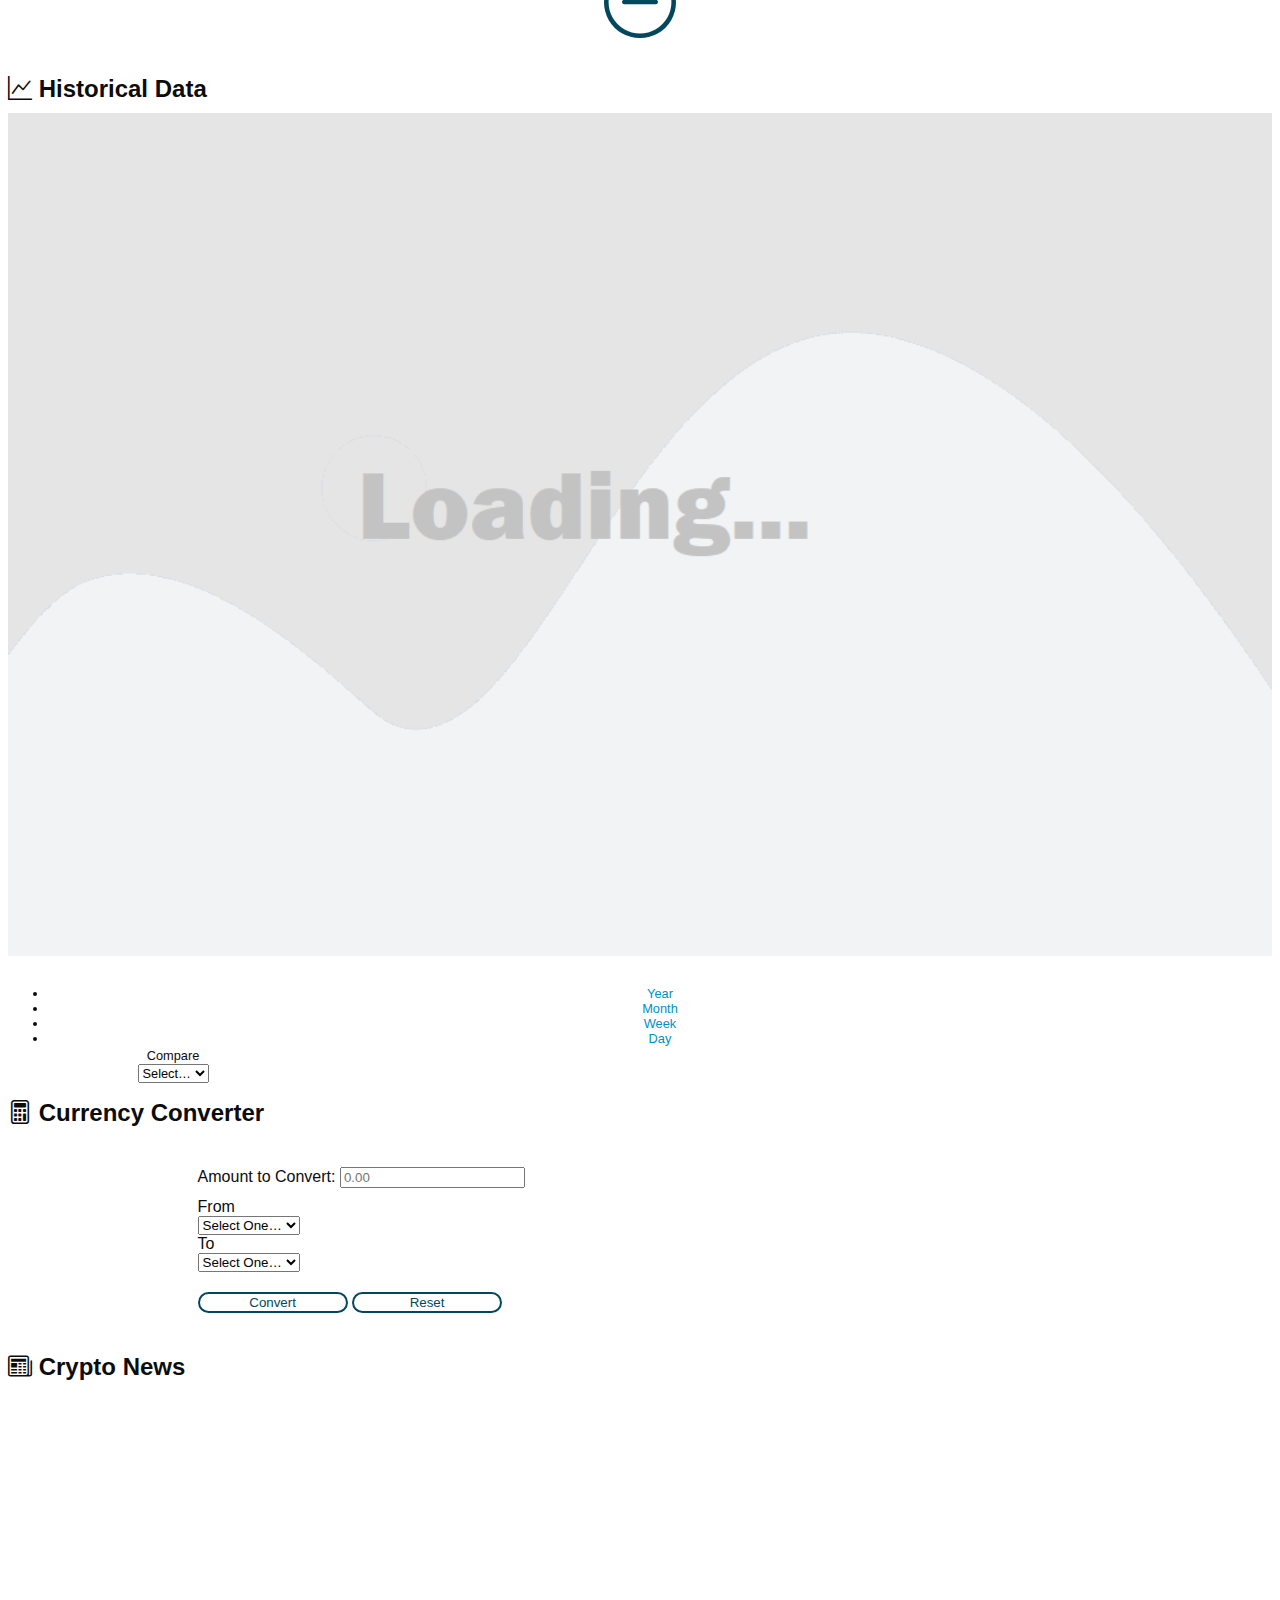
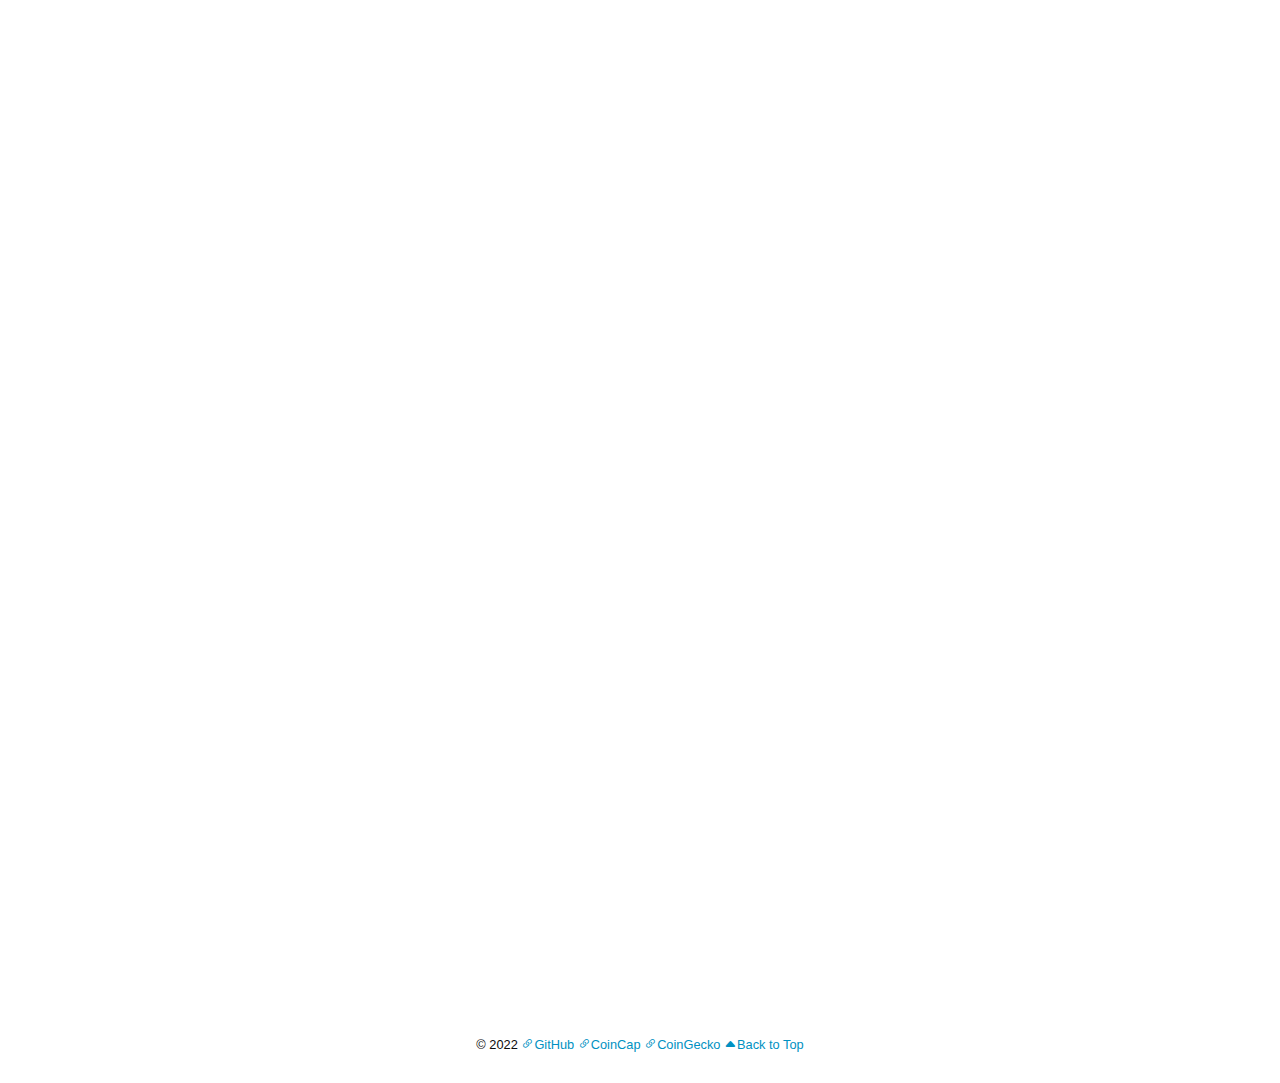
==== commit 3f70eb1b: "changed responsiveness of data and global divs" ====
--- a/dashboard.html
+++ b/dashboard.html
@@ -50,22 +50,22 @@
                 <h3><i class="bi bi-globe2"></i> Global Data</h3>
                 <div id="globalSummary">
                     <div class="row globalRow">
-                        <div class="col-lg-4 col-sm-12" id="activeCurrencies">
+                        <div class="col-4" id="activeCurrencies">
                             Active Currencies<br>
                         </div>
-                        <div class="col-lg-4 col-sm-12" id="markets">
+                        <div class="col-4" id="markets">
                             Markets<br>
                         </div>
-                        <div class="col-lg-4 col-sm-12" id="newICOs">
+                        <div class="col-4" id="newICOs">
                             Upcoming ICOs<br>
                         </div>
-                        <div class="col-lg-4 col-sm-12" id="endICOs">
+                        <div class="col-4" id="endICOs">
                             Ending ICOs<br>
                         </div>
-                        <div class="col-lg-4 col-sm-12" id="marketChange">
+                        <div class="col-4" id="marketChange">
                             Market Cap Change<br>
                         </div>
-                        <div class="col-lg-4 col-sm-12" id="topMarketCap">
+                        <div class="col-4" id="topMarketCap">
                             Bitcoin Market Cap<br>
                         </div>
                     </div>
@@ -75,22 +75,22 @@
                 <h3><i class="bi bi-clipboard-data"></i> Current Data</h3>
                 <div id="dataSummary">
                     <div class="row stats">
-                        <div class="col-lg-4 col-sm-12" id="coinName">
+                        <div class="col-4" id="coinName">
                             Name<br><i class="bi bi-person-circle"></i><br>
                         </div>
-                        <div class="col-lg-4 col-sm-12" id="coinRank">
+                        <div class="col-4" id="coinRank">
                             Rank<br><i class="bi bi-bar-chart"></i><br>
                         </div>
-                        <div class="col-lg-4 col-sm-12" id="coinSymbol">
+                        <div class="col-4" id="coinSymbol">
                             Symbol<br><i class="bi 
                             bi-info-circle"></i><br>
                         </div>
-                        <div class="col-lg-4 col-sm-12" id="coinPrice">
+                        <div class="col-4" id="coinPrice">
                             Price (USD)<br><i class="bi bi-currency-dollar"></i><br>
                         </div>
-                        <div class="col-lg-4 col-sm-12" id="coinCap">Market Cap<br><i class="bi bi-pie-chart"></i><br>
+                        <div class="col-4" id="coinCap">Market Cap<br><i class="bi bi-pie-chart"></i><br>
                         </div>
-                        <div class="col-lg-4 col-sm-12" id="coinChange">24 Hr Change<br><i class="bi bi-dash-circle"></i><br>
+                        <div class="col-4" id="coinChange">24 Hr Change<br><i class="bi bi-dash-circle"></i><br>
                         </div>
                     </div>
                     <!-- Current data div ends -->
--- a/css/style.css
+++ b/css/style.css
@@ -105,6 +105,7 @@
    background-color: #fff;
    border-radius: 25px;
    color:#03475e;
+   font-size: 1.4vw;
    padding: 20px;
    text-align: center;
 }
@@ -126,9 +127,10 @@
 #coinChange {
    background-color: #fff;
    border-radius: 25px;
+   color: #03475e;
+   font-size: 1.4vw;
    padding: 20px;
    text-align: center;
-   color: #03475e;
 }
 
 #graphs {
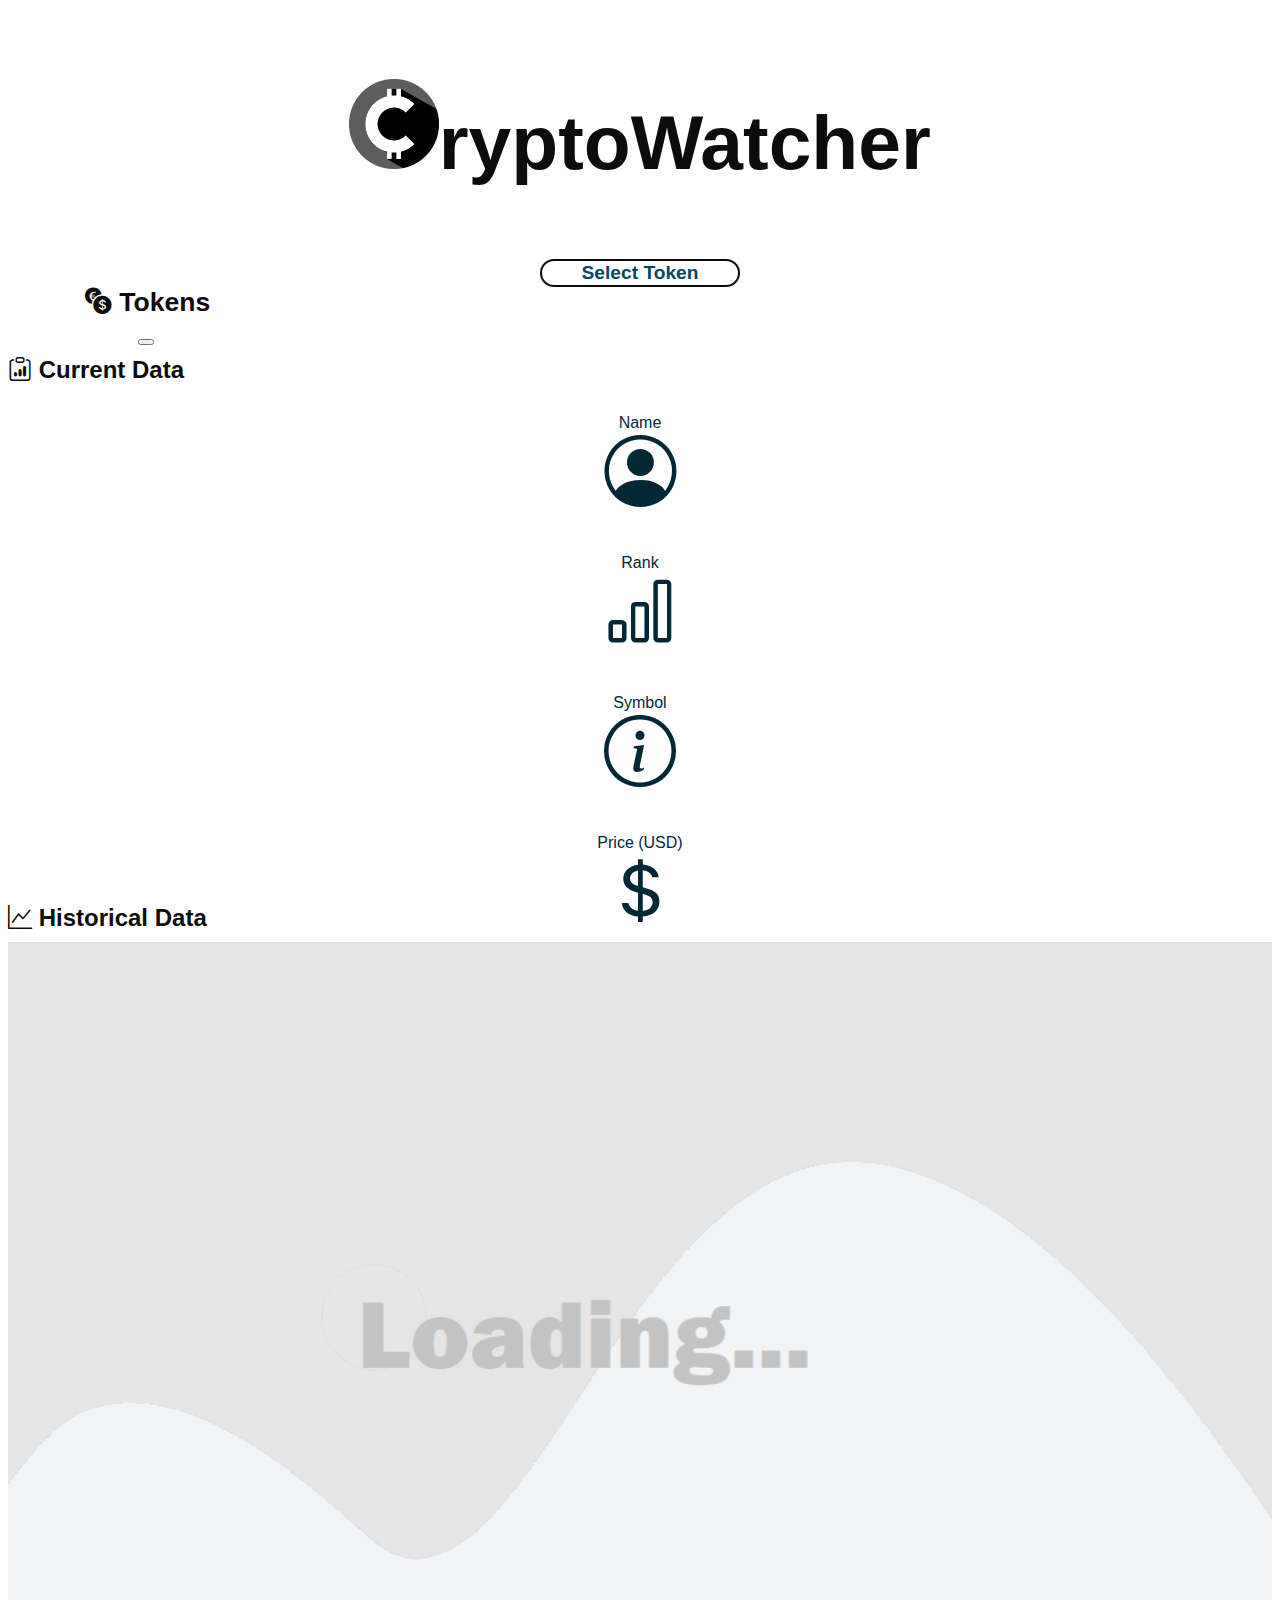
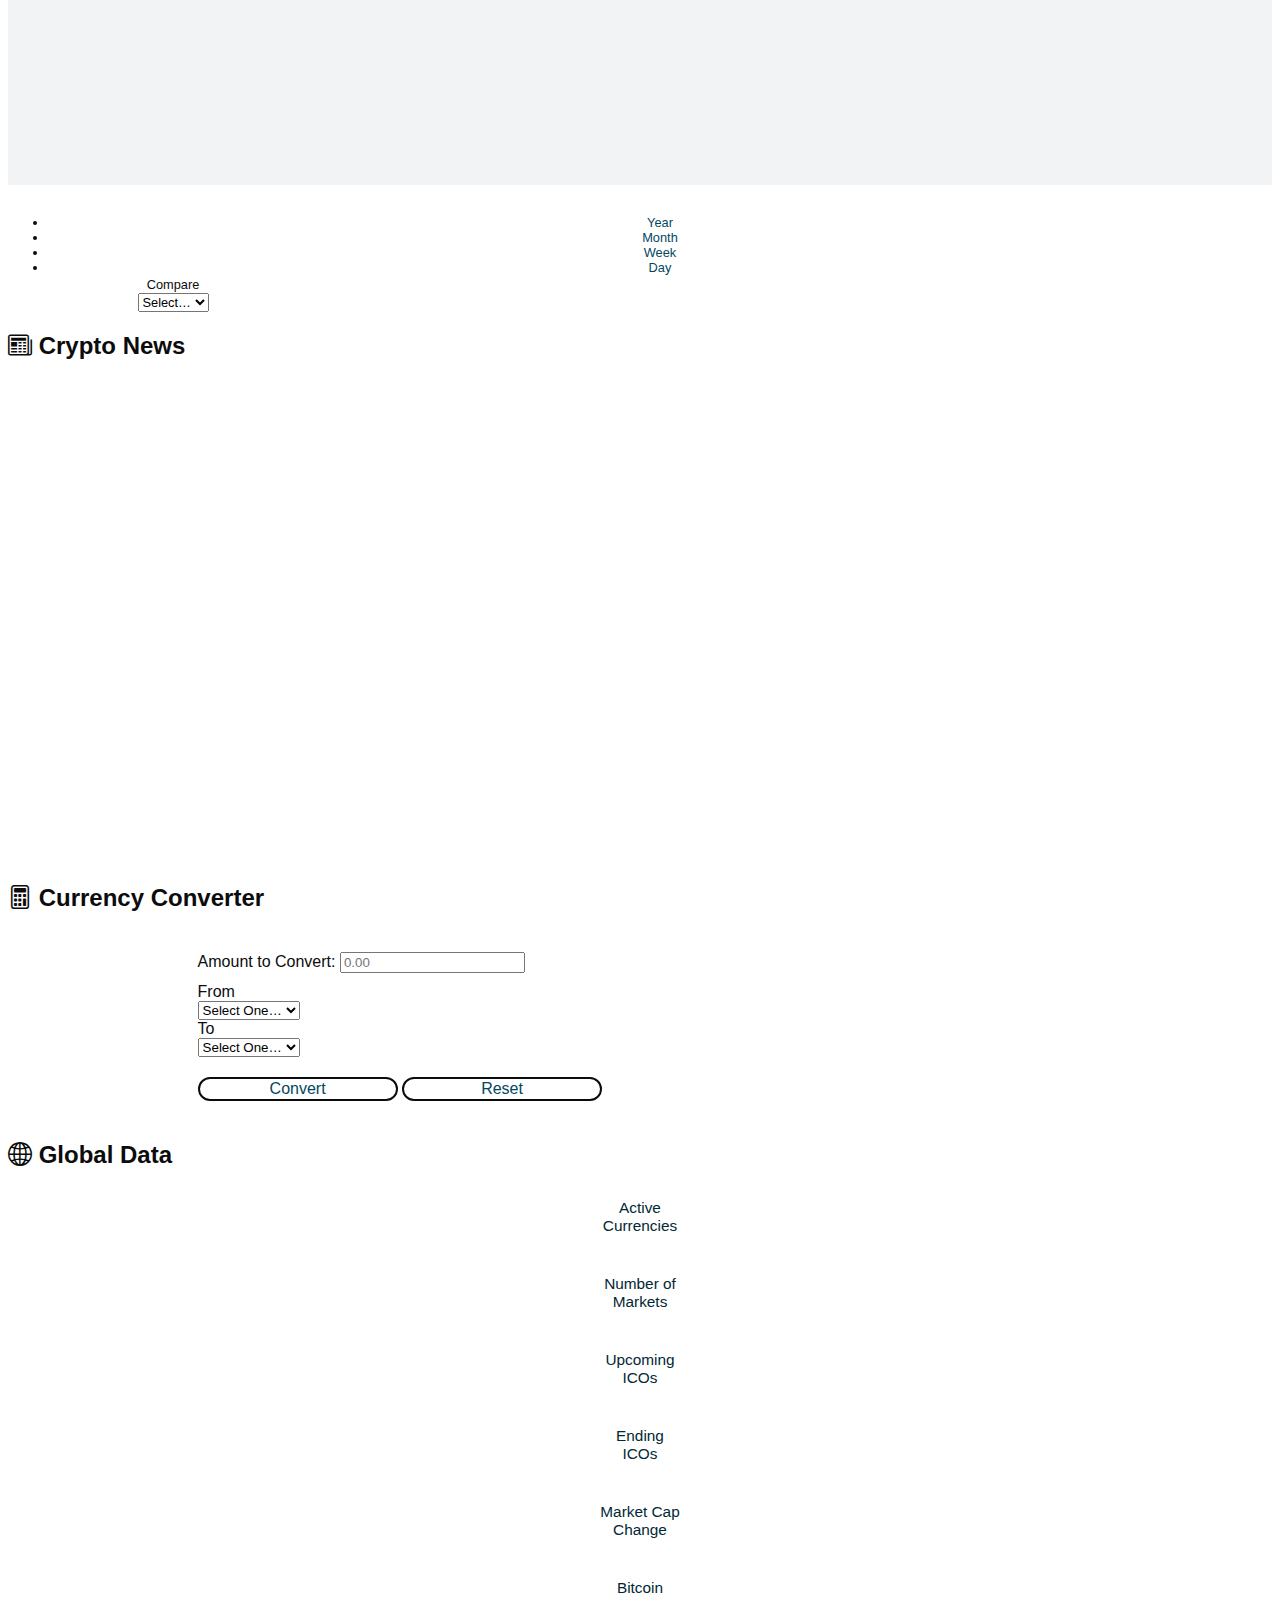
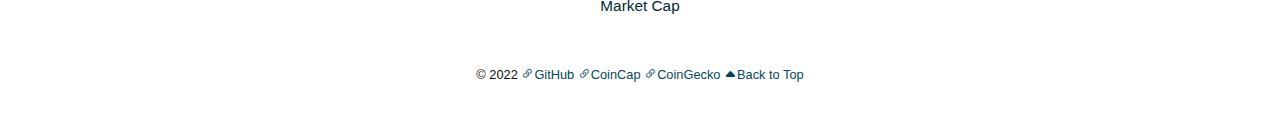
==== commit a1f487c0: "Add files via upload" ====
--- a/dashboard.html
+++ b/dashboard.html
@@ -1,198 +1,197 @@
-<!doctype html>
-<html lang="en">
-  <head>
-    <meta charset="utf-8">
-    <meta name="viewport" content="width=device-width, initial-scale=1">
-    <link href="https://cdn.jsdelivr.net/npm/bootstrap@5.1.3/dist/css/bootstrap.min.css" rel="stylesheet" integrity="sha384-1BmE4kWBq78iYhFldvKuhfTAU6auU8tT94WrHftjDbrCEXSU1oBoqyl2QvZ6jIW3" crossorigin="anonymous">
-    <link rel="stylesheet" href="https://cdn.jsdelivr.net/npm/bootstrap-icons@1.5.0/font/bootstrap-icons.css">
-    <link href="./css/style.css" rel="stylesheet">
-    <link rel="shortcut icon" type="image/jpg" href="./img/favicon.ico"/>
-    <title>CryptoWatcher Dashboard</title>
-  </head>
-  <body>
-    <!-- container div begins -->
-    <div class="container" id="root">
-        <!-- header begins -->
-        <div class="row" id="header">
-            <div class="col-12">
-                <h1><a href="index.html"><img src="./img/cryptoCoin.png" alt="C">ryptoWatcher</a></h1>
-            </div>
-        </div>
-        <!-- header ends -->
-        <!-- ticker begins -->
-        <div class="row" id="ticker">
-            <div class="col-12">
-                <div class="hwrap">
-                    <div class="hmove">
-                    </div>
-                </div>
-            </div>
-        </div>
-        <!-- ticker ends -->
-        <!-- main div begins -->
-        <div class="row" id="main">
-            <div class="row" id="coinSelector">
-                <div class="col-l2">
-                    <button id="mainButton" class="btn btn-secondary" type="button" data-bs-toggle="offcanvas" data-bs-target="#offcanvasExample" aria-controls="offcanvasExample">Select Token</button>
-                    <div class="offcanvas offcanvas-start" tabindex="-1" id="offcanvasExample" aria-labelledby="offcanvasExampleLabel">
-                        <div class="offcanvas-header">
-                          <h3 class="offcanvas-title" id="offcanvasExampleLabel"><i class="bi bi-currency-exchange"></i> Tokens</h3>
-                          <button type="button" class="btn-close text-reset" data-bs-dismiss="offcanvas" aria-label="Close"></button>
-                        </div>
-                        <div class="offcanvas-body" id="coinListDiv">
-                        </div>
-                </div>
-                </div>
-            </div>
-            <!-- center div begins -->
-            <div class="col-lg-8 col-sm-12" id="center">
-                <!-- Global data div begins -->
-                <h3><i class="bi bi-globe2"></i> Global Data</h3>
-                <div id="globalSummary">
-                    <div class="row globalRow">
-                        <div class="col-4" id="activeCurrencies">
-                            Active Currencies<br>
-                        </div>
-                        <div class="col-4" id="markets">
-                            Markets<br>
-                        </div>
-                        <div class="col-4" id="newICOs">
-                            Upcoming ICOs<br>
-                        </div>
-                        <div class="col-4" id="endICOs">
-                            Ending ICOs<br>
-                        </div>
-                        <div class="col-4" id="marketChange">
-                            Market Cap Change<br>
-                        </div>
-                        <div class="col-4" id="topMarketCap">
-                            Bitcoin Market Cap<br>
-                        </div>
-                    </div>
-                </div>
-                <!-- Global data div ends -->
-                <!-- Current data div begins-->
-                <h3><i class="bi bi-clipboard-data"></i> Current Data</h3>
-                <div id="dataSummary">
-                    <div class="row stats">
-                        <div class="col-4" id="coinName">
-                            Name<br><i class="bi bi-person-circle"></i><br>
-                        </div>
-                        <div class="col-4" id="coinRank">
-                            Rank<br><i class="bi bi-bar-chart"></i><br>
-                        </div>
-                        <div class="col-4" id="coinSymbol">
-                            Symbol<br><i class="bi 
-                            bi-info-circle"></i><br>
-                        </div>
-                        <div class="col-4" id="coinPrice">
-                            Price (USD)<br><i class="bi bi-currency-dollar"></i><br>
-                        </div>
-                        <div class="col-4" id="coinCap">Market Cap<br><i class="bi bi-pie-chart"></i><br>
-                        </div>
-                        <div class="col-4" id="coinChange">24 Hr Change<br><i class="bi bi-dash-circle"></i><br>
-                        </div>
-                    </div>
-                    <!-- Current data div ends -->
-                    <!-- Historic data div begins -->
-                    <div id="dataVis">
-                        <h3><i class="bi bi-graph-up"></i> Historical Data</h3>
-                        <div class="col-12" id="graphs">
-                            <div class="col-12" id="tempGraph">
-                                <img id="placeholder" src="./img/placeholder-1024x683.png" alt="placeholder graph" style="padding-bottom:10px;">
-                            </div>
-                        </div>
-                        <!-- <div class="row"> -->
-                            <div class="col-12" id="graphNav">
-                                <nav aria-label="Graph Navigation">
-                                    <ul class="pagination justify-content-center">
-                                        <li class="page-item" id="year"><a class="page-link">Year</a></li>
-                                        <li class="page-item" id="month"><a class="page-link">Month</a></li>
-                                        <li class="page-item" id="week"><a class="page-link">Week</a></li>
-                                        <li class="page-item" id="day"><a class="page-link">Day</a></li>
-                                        <div id="compare" class="input-group mb-3">
-                                            <div class="input-group-prepend">
-                                                <span id="graphCompare" class="input-group-text">Compare</span>
-                                            </div>
-                                            <select id="comparator" name="comparator" class="form-control from">
-                                                <option selected="selected" disabled>Select…</option>
-                                            </select>
-                                        </div>
-                                    </ul>
-                                 </nav>
-                            </div>
-                        <!-- </div> -->
-                    </div>
-                    <!-- Historic data div ends -->
-                    <!-- Currency converter div begins -->
-                    <div id="exchange">
-                        <h3><i class="bi bi-calculator"></i> Currency Converter</h3>
-                  <div class="calculator">
-                     <div class="form-group">
-                        <label for="currAmt">
-                        Amount to Convert: 
-                        </label>
-                        <input type="number" class="form-control searchBox" placeholder="0.00" id="currAmt" name="currAmt">
-                     </div>
-                     <div class="row">
-                        <div class="col-sm-6">
-                           <div class="input-group mb-3">
-                              <div class="input-group-prepend">
-                                 <span class="input-group-text">From</span>
-                              </div>
-                              <select id="coin1" name="coin1" class="form-control from">
-                                 <option selected="selected" disabled>Select One…</option>
-                                 <option value="1">USD</option>"
-                              </select>
-                           </div>
-                        </div>
-                        <div class="col-sm-6">
-                           <div class="input-group mb-3">
-                              <div class="input-group-prepend">
-                                 <span class="input-group-text">To</span>
-                              </div>
-                                 <select id="coin2" name="coin2" class="form-control to">
-                                    <option selected="selected" disabled>Select One…</option>
-                                    <option value ="1">USD</option>
-                                 </select>
-                              </div>
-                           </div>
-                        </div>
-                        <div id="calculatorResults" class="text-center finalAmount">
-                     </div>
-                        <div class="text-center">
-                           <!-- convert button -->
-                           <button id="calculate" class="btn btn-secondary convert m-2" type="button">Convert</button>
-                           <!-- reset button -->
-                           <button type="reset" id="reset" class="btn btn-secondary m-2">Reset</button>
-                        </div>
-                     </div>
-                     <!-- Currency converter div ends -->
-                    </div>
-                </div>
-            </div>
-            <!-- center div ends -->
-            <!-- right div begins -->
-            <div class="col-lg-4" id="right">
-                <h3><i class="bi bi-newspaper"></i> Crypto News</h3>
-                <div id="news">  
-                </div>
-            </div>
-            <!-- right div ends -->
-        </div>
-        <!-- footer begins -->
-        <div class="row">
-            <div class="col" id="footer">
-                <span class="text-muted">&copy; 2022 <i class="bi bi-link-45deg"></i><a href="https://github.com/jamesingram2/frontEndProject" target="_blank">GitHub </a> <i class="bi bi-link-45deg"></i><a href="https://docs.coincap.io/" target="_blank">CoinCap </a> <i class="bi bi-link-45deg"></i><a href="https://www.coingecko.com/en/api/documentation" target="_blank">CoinGecko</a> <i class="bi bi-caret-up-fill"></i><a href="#">Back to Top</a></span>
-            </div>
-            </div>
-        </div>
-        <!-- footer ends -->
-        <!-- main div ends -->
-    </div> 
-    <!-- container div ends --> 
-    <script src="https://cdn.jsdelivr.net/npm/bootstrap@5.1.3/dist/js/bootstrap.bundle.min.js" integrity="sha384-ka7Sk0Gln4gmtz2MlQnikT1wXgYsOg+OMhuP+IlRH9sENBO0LRn5q+8nbTov4+1p" crossorigin="anonymous"></script>
-    <script src="https://cdn.plot.ly/plotly-2.9.0.min.js"></script>
-    <script src="./js/script.js" type="module"></script>
-  </body>
+<!doctype html>
+<html lang="en">
+  <head>
+    <meta charset="utf-8">
+    <meta name="viewport" content="width=device-width, initial-scale=1">
+    <link href="https://cdn.jsdelivr.net/npm/bootstrap@5.1.3/dist/css/bootstrap.min.css" rel="stylesheet" integrity="sha384-1BmE4kWBq78iYhFldvKuhfTAU6auU8tT94WrHftjDbrCEXSU1oBoqyl2QvZ6jIW3" crossorigin="anonymous">
+    <link rel="stylesheet" href="https://cdn.jsdelivr.net/npm/bootstrap-icons@1.5.0/font/bootstrap-icons.css">
+    <link href="./css/style.css" rel="stylesheet">
+    <link rel="shortcut icon" type="image/jpg" href="./img/favicon.ico"/>
+    <title>CryptoWatcher Dashboard</title>
+  </head>
+  <body>
+    <!-- container div begins -->
+    <div class="container" id="root">
+        <!-- header begins -->
+        <div class="row" id="header">
+            <div class="col-12">
+                <h1><a href="index.html"><img src="./img/cryptoCoin.png" alt="C">ryptoWatcher</a></h1>
+            </div>
+        </div>
+        <!-- header ends -->
+        <!-- ticker begins -->
+        <div class="row" id="ticker">
+            <div class="col-12">
+                <div class="hwrap">
+                    <div class="hmove">
+                    </div>
+                </div>
+            </div>
+        </div>
+        <!-- ticker ends -->
+        <!-- main div begins -->
+        <div class="row" id="main">
+            <div class="row" id="coinSelector">
+                <div class="col-l2">
+                    <button id="mainButton" class="btn btn-outline-primary" type="button" data-bs-toggle="offcanvas" data-bs-target="#offcanvasExample" aria-controls="offcanvasExample">Select Token</button>
+                    <div class="offcanvas offcanvas-start" tabindex="-1" id="offcanvasExample" aria-labelledby="offcanvasExampleLabel">
+                        <div class="offcanvas-header">
+                          <h3 class="offcanvas-title" id="offcanvasExampleLabel"><i class="bi bi-currency-exchange"></i> Tokens</h3>
+                          <button type="button" class="btn-close text-reset" data-bs-dismiss="offcanvas" aria-label="Close"></button>
+                        </div>
+                        <div class="offcanvas-body" id="coinListDiv">
+                        </div>
+                </div>
+                </div>
+            </div>
+            <!-- center div begins -->
+            <div class="col-lg-8 col-sm-12" id="center">
+                <!-- Current data div begins-->
+                <h3><i class="bi bi-clipboard-data"></i> Current Data</h3>
+                <div id="dataSummary">
+                    <div class="row stats">
+                        <div class="col-4" id="coinName">
+                            Name<br><i class="bi bi-person-circle"></i><br>
+                        </div>
+                        <div class="col-4" id="coinRank">
+                            Rank<br><i class="bi bi-bar-chart"></i><br>
+                        </div>
+                        <div class="col-4" id="coinSymbol">
+                            Symbol<br><i class="bi 
+                            bi-info-circle"></i><br>
+                        </div>
+                        <div class="col-4" id="coinPrice">
+                            Price (USD)<br><i class="bi bi-currency-dollar"></i><br>
+                        </div>
+                        <div class="col-4" id="coinCap">Market Cap<br><i class="bi bi-pie-chart"></i><br>
+                        </div>
+                        <div class="col-4" id="coinChange">24 Hr Change<br><i class="bi bi-dash-circle"></i><br>
+                        </div>
+                    </div>
+                </div>
+                <!-- Current data div ends -->
+                <!-- Historic data div begins -->
+                <div id="dataVis">
+                    <h3><i class="bi bi-graph-up"></i> Historical Data</h3>
+                    <div class="col-12" id="graphs">
+                        <div class="col-12" id="tempGraph">
+                            <img id="placeholder" src="./img/placeholder-1024x683.png" alt="placeholder graph" style="padding-bottom:10px;">
+                        </div>
+                    </div>
+                    <!-- <div class="row"> -->
+                    <div class="col-12" id="graphNav">
+                        <nav aria-label="Graph Navigation">
+                            <ul class="pagination justify-content-center">
+                                <li class="page-item" id="year"><a class="page-link">Year</a></li>
+                                <li class="page-item" id="month"><a class="page-link">Month</a></li>
+                                <li class="page-item" id="week"><a class="page-link">Week</a></li>
+                                <li class="page-item" id="day"><a class="page-link">Day</a></li>
+                                <div id="compare" class="input-group mb-3">
+                                    <div class="input-group-prepend">
+                                        <span id="graphCompare" class="input-group-text">Compare</span>
+                                    </div>
+                                    <select id="comparator" name="comparator" class="form-control from">
+                                        <option selected="selected" disabled>Select…</option>
+                                    </select>
+                                </div>
+                            </ul>
+                        </nav>
+                    </div>
+                </div>
+                <!-- Historic data div ends -->
+            </div>
+            <!-- center div ends -->
+            <!-- right div begins -->
+            <div class="col-lg-4" id="right">
+                <h3><i class="bi bi-newspaper"></i> Crypto News</h3>
+                <div id="news">  
+                </div>
+                <!-- Currency converter div begins -->
+                <div id="exchange">
+                    <h3><i class="bi bi-calculator"></i> Currency Converter</h3>
+                    <div class="calculator">
+                    <div class="form-group">
+                        <label for="currAmt">
+                        Amount to Convert: 
+                        </label>
+                        <input type="number" class="form-control searchBox" placeholder="0.00" id="currAmt" name="currAmt">
+                    </div>
+                    <div class="row">
+                        <div class="col-lg-12 col-sm-6">
+                        <div class="input-group mb-3">
+                            <div class="input-group-prepend">
+                                <span class="input-group-text">From</span>
+                            </div>
+                            <select id="coin1" name="coin1" class="form-control from">
+                                <option selected="selected" disabled>Select One…</option>
+                                <option value="1">USD</option>"
+                            </select>
+                        </div>
+                        </div>
+                        <div class="col-lg-12 col-sm-6">
+                        <div class="input-group mb-3">
+                            <div class="input-group-prepend">
+                                <span class="input-group-text">To</span>
+                            </div>
+                                <select id="coin2" name="coin2" class="form-control to">
+                                    <option selected="selected" disabled>Select One…</option>
+                                    <option value ="1">USD</option>
+                                </select>
+                            </div>
+                        </div>
+                        </div>
+                        <div id="calculatorResults" class="text-center finalAmount">
+                    </div>
+                        <div class="text-center">
+                        <!-- convert button -->
+                        <button id="calculate" class="btn btn-outline-primary convert m-2" type="button">Convert</button>
+                        <!-- reset button -->
+                        <button type="reset" id="reset" class="btn btn-outline-primary m-2">Reset</button>
+                        </div>
+                    </div>
+                </div>
+                <!-- Currency converter div ends -->
+            </div>
+            <!-- right div ends -->
+        </div>
+        <!-- Global data div begins -->
+        <h3><i class="bi bi-globe2"></i> Global Data</h3>
+        <div id="globalSummary">
+            <div class="row globalRow">
+                <div class="col-2" id="activeCurrencies">
+                    Active<br>Currencies<br>
+                </div>
+                <div class="col-2" id="markets">
+                    Number of<br>Markets<br>
+                </div>
+                <div class="col-2" id="newICOs">
+                    Upcoming<br>ICOs<br>
+                </div>
+                <div class="col-2" id="endICOs">
+                    Ending<br>ICOs<br>
+                </div>
+                <div class="col-2" id="marketChange">
+                    Market Cap<br>Change<br>
+                </div>
+                <div class="col-2" id="topMarketCap">
+                    Bitcoin<br>Market Cap<br>
+                </div>
+            </div>
+        </div>
+        <!-- Global data div ends -->
+        <!-- footer begins -->
+        <div class="row">
+            <div class="col" id="footer">
+                <span class="text-muted">&copy; 2022 <i class="bi bi-link-45deg"></i><a href="https://github.com/jamesingram2/frontEndProject" target="_blank">GitHub </a> <i class="bi bi-link-45deg"></i><a href="https://docs.coincap.io/" target="_blank">CoinCap </a> <i class="bi bi-link-45deg"></i><a href="https://www.coingecko.com/en/api/documentation" target="_blank">CoinGecko</a> <i class="bi bi-caret-up-fill"></i><a href="#">Back to Top</a></span>
+            </div>
+        </div>
+        <!-- footer ends -->
+        </div>
+        <!-- main div ends -->
+    </div> 
+    <!-- container div ends --> 
+    <script src="https://cdn.jsdelivr.net/npm/bootstrap@5.1.3/dist/js/bootstrap.bundle.min.js" integrity="sha384-ka7Sk0Gln4gmtz2MlQnikT1wXgYsOg+OMhuP+IlRH9sENBO0LRn5q+8nbTov4+1p" crossorigin="anonymous"></script>
+    <script src="https://cdn.plot.ly/plotly-2.9.0.min.js"></script>
+    <script src="./js/script.js" type="module"></script>
+  </body>
 </html>--- a/css/style.css
+++ b/css/style.css
@@ -1,270 +1,281 @@
-html {
-   margin: 0;
-   padding: 0;
-}
-
-body {
-   background-color: #fff;
-   color: #0c0c0c;
-   font-family: 'Franklin Gothic Medium', 'Arial Narrow', Arial, sans-serif;
-}
-
-h1 {
-   font-size: 6vw;
-}
-
-h1 img {
-   max-width: 7vw;
-}
-
-h1 a {
-   color:#0c0c0c;
-   text-decoration: none;
-}
-
-h1 a:hover {
-   color: #0c0c0c;
-}
-
-h1 a:visited {
-   color: #0c0c0c;
-}
-
-h3 {
-   font-size: 1.5rem;
-   margin-top: 10px;
-   margin-bottom: 10px;
-}
-
-#header {
-   margin-bottom: 10px;
-   padding-top: 20px;
-   text-align: center;
-}
-
-#coinSelector {
-   text-align: center;
-   margin-top: 10px;
-   margin-bottom: 10px;
-   margin-left: 0;
-}
-
-#mainButton {
-   width: 200px;
-   background-color: rgba(3,70,94,.07);
-   font-size: 1.1rem;
-   font-weight: bold;
-}
-
-#mainButton:hover {
-   background-color: rgb(3,70,94);
-   border-color: gray;
-   font-size: 1.2rem;
-   margin-bottom: -.15rem;
-}
-
-.offcanvas-start {
-   width: 220px;
-}
-
-.offcanvas-title {
-   padding-left: 4px;
-   margin-top: 0px;
-   font-size: 1.66rem;
-}
-
-.offcanvas-body {
-   font-size: 32px;
-}
-
-.coinIcon {
-   padding-bottom: 6px;
-   padding-right: 10px;
-}
-
-#center,
-#right {
-   margin-bottom: 20px;
-}
-
-.globalRow {
-   margin-bottom: 10px;
-   text-align: center;
-}
-
-.globalRow i {
-   font-size: 4.5rem;
-}
-
-#activeCurrencies,
-#markets,
-#newICOs,
-#endICOs,
-#marketChange,
-#topMarketCap {
-   background-color: #fff;
-   border-radius: 25px;
-   color:#03475e;
-   font-size: 1.4vw;
-   padding: 20px;
-   text-align: center;
-}
-
-.stats {
-   text-align: center;
-   margin-bottom: 10px;
-}
-
-.stats i {
-   font-size: 4.5rem;
-}
-
-#coinName,
-#coinRank,
-#coinSymbol,
-#coinPrice,
-#coinCap,
-#coinChange {
-   background-color: #fff;
-   border-radius: 25px;
-   color: #03475e;
-   font-size: 1.4vw;
-   padding: 20px;
-   text-align: center;
-}
-
-#graphs {
-   margin-top: 0;
-   margin-bottom: 0px;
-   text-align: center;
-}
-
-#graphNav {
-   text-align: center;
-}
-
-#compare {
-   padding-left: 20px;
-   width: 210px;
-}
-
-#tempGraph img {
-   text-align: center;
-   width: 100%;
-}
-
-#graphCompare {
-   font-size: 0.8rem;
-}
-
-#comparator {
-   font-size: 0.8rem;
-}
-
-.page-item {
-   font-size: 0.8rem;
-}
-
-.page-item a {
-   color: #0091C2;
-   cursor: pointer;
-}
-
-.page-item a:hover {
-   color: #076382;
-}
-
-.calculator {
-   margin: auto;
-   padding-top: 20px;
-   padding-bottom: 20px;
-   width: 70%;
-}
-
-.calculator input {
-   margin-top:10px;
-   margin-bottom: 10px;
-}
-
-#calculatorResults {
-   margin-bottom: 20px;
-}
-
-.btn {
-   background-color: #fff;
-   border: 2px solid #03475e;
-   border-radius: 15px;
-   color: #03475e;
-   width: 150px;
-}
-
-.finalAmount h2 {
-   font-size: 2.25rem;
-   color: #0091C2;
-}
-
-#calculatorResults {
-   margin-top: 20px;
-}
-
-#footer {
-   bottom: 0;
-   font-size: 0.8rem;
-   height: 60px;
-   line-height: 60px;
-   text-align: center;
-}
-
-#footer a {
-   color: #0091C2;
-   text-decoration: none;
-}
-
-#footer i {
-   color: #0091C2;
-   font-size: 0.8rem;
-}
-
-.coinList {
-   border: 0;
-   background-color: #fff;
-   color: #0091C2;
-   text-align: left;
-   width: 220px;
-   font-weight: bold;
-   font-size: 16px;
-   margin-left: -10px;
-}
-
-/* Ticker Style */
-
-   /* (A) FIXED WRAPPER */
-   .hwrap {
-      overflow: hidden; /* HIDE SCROLL BAR */
-      background: #fff;
-      margin: 5px;
-      margin-bottom: 20px;
-   }
-   
-      /* (B) MOVING TICKER WRAPPER */
-   .hmove { display: flex; }
-   
-      /* (C) ITEMS - INTO A LONG HORIZONTAL ROW */
-   .hitem {
-      color:#494848;
-      flex-shrink: 10;
-      width: 100%;
-      box-sizing: border-box;
-      padding: 8px;
-      text-align: center;
-      font-size: 0.9rem;
-   }
-   
-      /* (D) ANIMATION - MOVE ITEMS FROM RIGHT TO LEFT */
-      /* 4 ITEMS -400%, CHANGE THIS IF YOU ADD/REMOVE ITEMS */
-   @keyframes tickerh {
-      0% { transform: translate3d(33%, 0, 0); }
-      100% { transform: translate3d(-500%, 0, 0); }
-   }
-   .hmove { animation: tickerh linear 75s infinite; }
-   .hmove:hover { animation-play-state: paused; }
+html {
+   margin: 0;
+   padding: 0;
+}
+
+body {
+   background-color: #fff;
+   color: #0c0c0c;
+   font-family: 'Franklin Gothic Medium', 'Arial Narrow', Arial, sans-serif;
+}
+
+h1 {
+   font-size: 6vw;
+}
+
+h1 img {
+   max-width: 7vw;
+}
+
+h1 a {
+   color:#0c0c0c;
+   text-decoration: none;
+}
+
+h1 a:hover {
+   color: #0c0c0c;
+}
+
+h1 a:visited {
+   color: #0c0c0c;
+}
+
+h3 {
+   font-size: 1.5rem;
+   margin-top: 10px;
+   margin-bottom: 10px;
+}
+
+#header {
+   margin-bottom: 10px;
+   padding-top: 20px;
+   text-align: center;
+}
+
+#coinSelector {
+   text-align: center;
+   margin-top: 10px;
+   margin-bottom: 10px;
+   margin-left: 0;
+}
+
+#mainButton {
+   width: 200px;
+   font-size: 1.2rem;
+   font-weight: bold;
+}
+
+#mainButton:hover {
+   font-size: 1.2rem;
+   font-weight: 900;
+   /* margin-bottom: -.15rem; */
+}
+
+.offcanvas-start {
+   width: 275px;
+}
+
+.offcanvas-title {
+   padding-left: 4px;
+   margin-top: 0px;
+   font-size: 1.66rem;
+}
+
+.offcanvas-body {
+   font-size: 32px;
+}
+
+.coinIcon {
+   padding-bottom: 6px;
+   padding-right: 10px;
+}
+
+#center,
+#right {
+   margin-bottom: 20px;
+}
+
+.globalRow {
+   font-size: 1.2vw;
+   margin-bottom: 10px;
+   text-align: center;
+}
+
+.globalRow i {
+   font-size: 4.5vw;
+}
+
+h4 {
+   font-size: 2vw;
+}
+
+#activeCurrencies,
+#markets,
+#newICOs,
+#endICOs,
+#marketChange,
+#topMarketCap {
+   border-radius: 25px;
+   color: #022835;
+   padding: 20px;
+   text-align: center;
+}
+
+#dataSummary {
+   height: 500px;
+}
+
+.stats {
+   color: #022835;
+   text-align: center;
+   margin-bottom: 10px;
+}
+
+.stats i {
+   font-size: 4.5rem;
+}
+
+#coinName,
+#coinRank,
+#coinSymbol,
+#coinPrice,
+#coinCap,
+#coinChange {
+   border-radius: 25px;
+   padding: 20px;
+   text-align: center;
+}
+
+#graphs {
+   margin-top: 0;
+   margin-bottom: 0px;
+   text-align: center;
+}
+
+#graphNav {
+   text-align: center;
+}
+
+#compare {
+   padding-left: 20px;
+   width: 210px;
+}
+
+#tempGraph img {
+   text-align: center;
+   width: 100%;
+}
+
+#graphCompare {
+   font-size: 0.8rem;
+}
+
+#comparator {
+   font-size: 0.8rem;
+}
+
+.page-item {
+   font-size: 0.8rem;
+}
+
+.page-item a {
+   color: #03475e;
+   cursor: pointer;
+}
+
+.page-item a:hover {
+   color: #0c0c0c;
+}
+
+.calculator {
+   margin: auto;
+   padding-top: 20px;
+   padding-bottom: 20px;
+   width: 70%;
+}
+
+.calculator input {
+   margin-top:10px;
+   margin-bottom: 10px;
+}
+
+#calculatorResults {
+   margin-bottom: 20px;
+}
+
+.btn {
+   background-color: #fff;
+   border: 2px solid #0c0c0c;
+   border-radius: 15px;
+   color: #03475e;
+   font-size: 1rem;
+   width: 200px;
+}
+
+.btn:hover {
+   background-color: rgb(3,70,94);
+   color: #fff;
+   font-weight:900;
+}
+
+.finalAmount h2 {
+   font-size: 2.25rem;
+   color: #0091C2;
+}
+
+#calculatorResults {
+   margin-top: 20px;
+}
+
+#footer {
+   bottom: 0;
+   font-size: 0.8rem;
+   height: 60px;
+   line-height: 60px;
+   text-align: center;
+}
+
+#footer a {
+   color: #03475e;
+   text-decoration: none;
+}
+
+#footer i {
+   color: #03475e;
+   font-size: 0.8rem;
+}
+
+.coinList {
+   border: 0;
+   background-color: #fff;
+   color: #03475e;
+   text-align: left;
+   width: 220px;
+   font-weight: bold;
+   font-size: 16px;
+   margin-left: -10px;
+}
+
+/* Ticker Style */
+
+   /* (A) FIXED WRAPPER */
+   .hwrap {
+      overflow: hidden; /* HIDE SCROLL BAR */
+      background: #fff;
+      margin: 5px;
+      margin-bottom: 20px;
+   }
+   
+   /* (B) MOVING TICKER WRAPPER */
+   .hmove { display: flex; }
+   
+   /* (C) ITEMS - INTO A LONG HORIZONTAL ROW */
+   .hitem {
+      color:#494848;
+      flex-shrink: 10;
+      width: 100%;
+      box-sizing: border-box;
+      padding: 8px;
+      text-align: center;
+      font-size: 0.9rem;
+   }
+   
+   /* (D) ANIMATION - MOVE ITEMS FROM RIGHT TO LEFT */
+   /* 4 ITEMS -400%, CHANGE THIS IF YOU ADD/REMOVE ITEMS */
+   @keyframes tickerh {
+      0% { transform: translate3d(33%, 0, 0); }
+      100% { transform: translate3d(-500%, 0, 0); }
+   }
+
+   .hmove { animation: tickerh linear 75s infinite; }
+   .hmove:hover { animation-play-state: paused; }
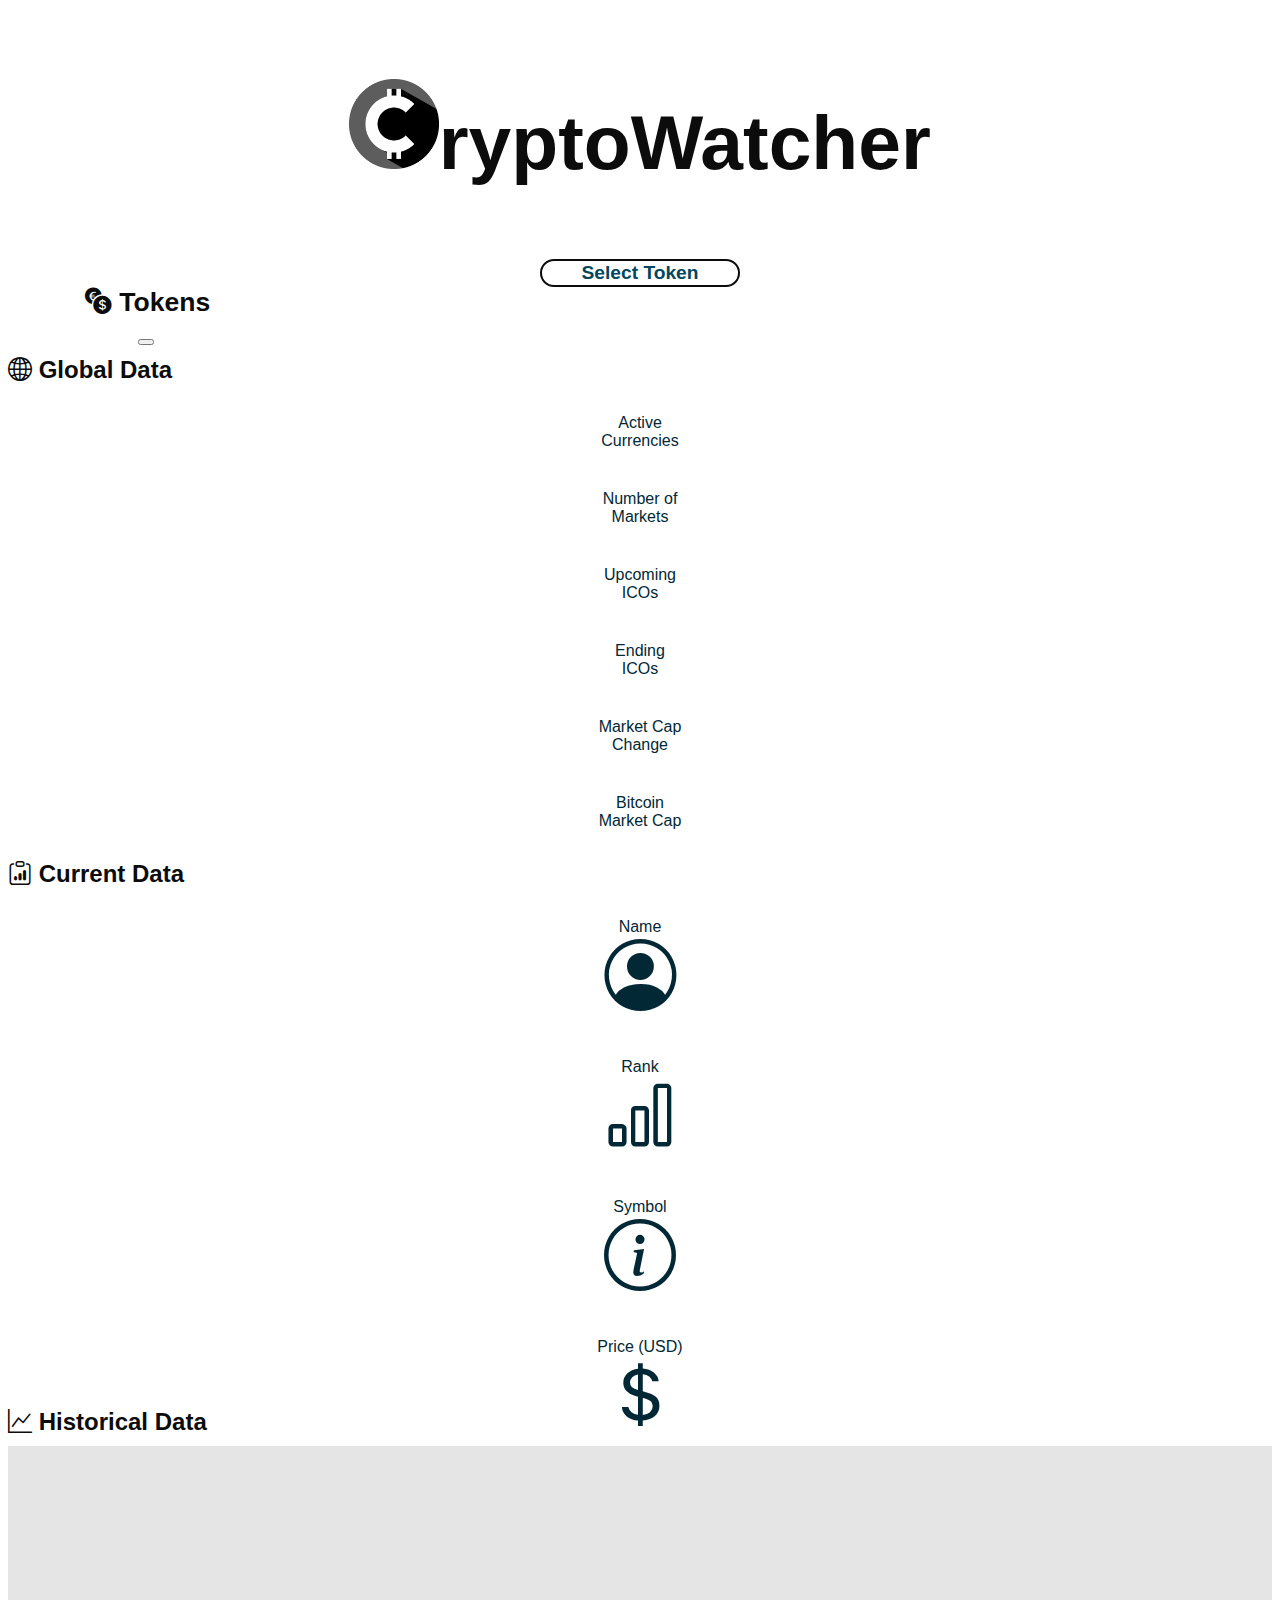
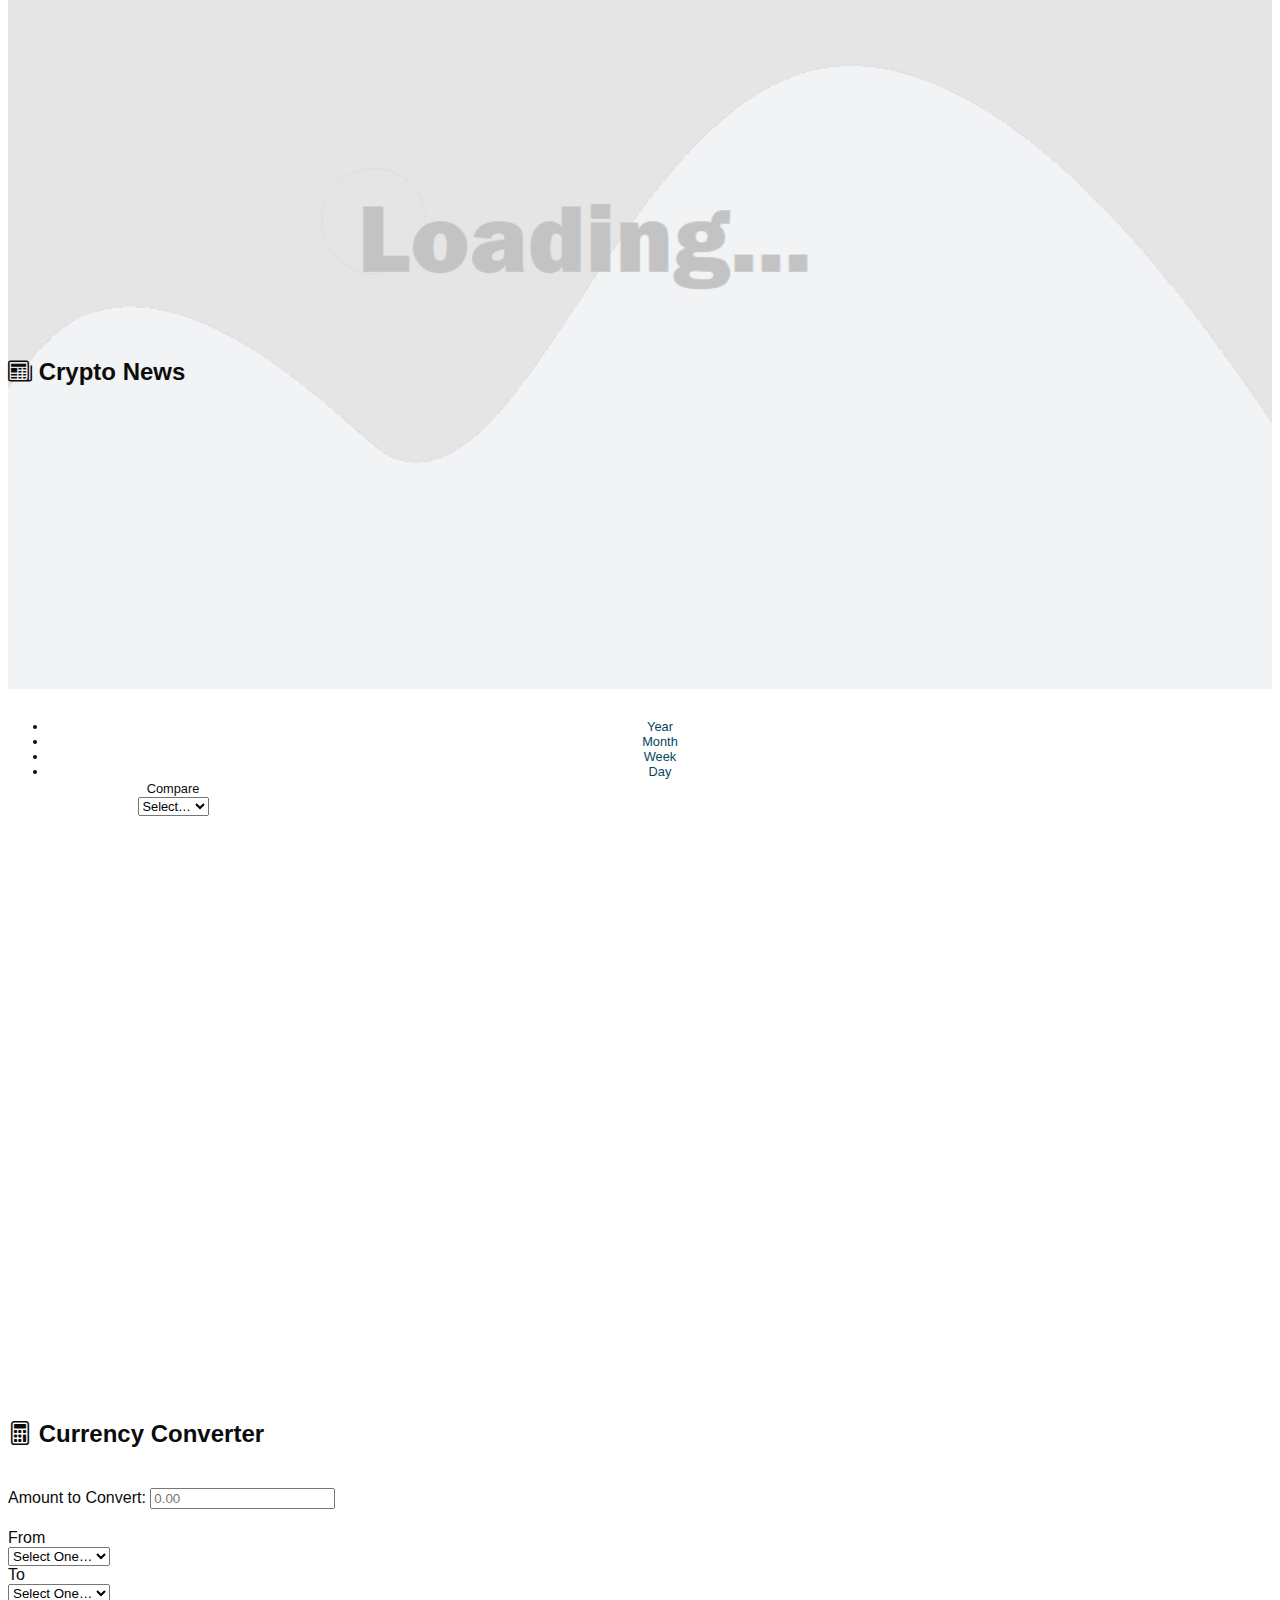
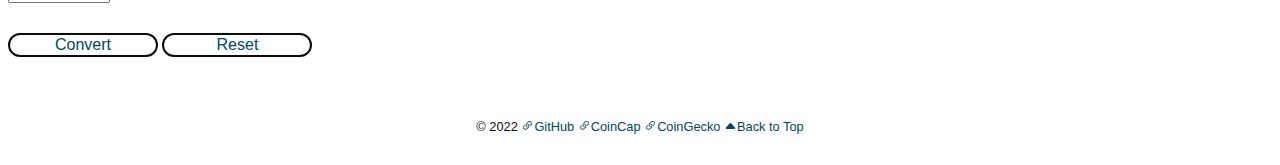
==== commit 40ddf215: ""changed styling one more time..."" ====
--- a/dashboard.html
+++ b/dashboard.html
@@ -44,8 +44,33 @@
                 </div>
                 </div>
             </div>
-            <!-- center div begins -->
-            <div class="col-lg-8 col-sm-12" id="center">
+            <!-- left div begins -->
+            <div class="col-lg-8 col-sm-12" id="left">
+                <!-- Global data div begins -->
+                <h3><i class="bi bi-globe2"></i> Global Data</h3>
+                <div id="globalSummary">
+                    <div class="row globalRow">
+                        <div class="col-4" id="activeCurrencies">
+                            Active<br>Currencies<br>
+                        </div>
+                        <div class="col-4" id="markets">
+                            Number of<br>Markets<br>
+                        </div>
+                        <div class="col-4" id="newICOs">
+                            Upcoming<br>ICOs<br>
+                        </div>
+                        <div class="col-4" id="endICOs">
+                            Ending<br>ICOs<br>
+                        </div>
+                        <div class="col-4" id="marketChange">
+                            Market Cap<br>Change<br>
+                        </div>
+                        <div class="col-4" id="topMarketCap">
+                            Bitcoin<br>Market Cap<br>
+                        </div>
+                    </div>
+                </div>
+                <!-- Global data div ends -->
                 <!-- Current data div begins-->
                 <h3><i class="bi bi-clipboard-data"></i> Current Data</h3>
                 <div id="dataSummary">
@@ -78,7 +103,6 @@
                             <img id="placeholder" src="./img/placeholder-1024x683.png" alt="placeholder graph" style="padding-bottom:10px;">
                         </div>
                     </div>
-                    <!-- <div class="row"> -->
                     <div class="col-12" id="graphNav">
                         <nav aria-label="Graph Navigation">
                             <ul class="pagination justify-content-center">
@@ -100,7 +124,7 @@
                 </div>
                 <!-- Historic data div ends -->
             </div>
-            <!-- center div ends -->
+            <!-- left div ends -->
             <!-- right div begins -->
             <div class="col-lg-4" id="right">
                 <h3><i class="bi bi-newspaper"></i> Crypto News</h3>
@@ -117,7 +141,7 @@
                         <input type="number" class="form-control searchBox" placeholder="0.00" id="currAmt" name="currAmt">
                     </div>
                     <div class="row">
-                        <div class="col-lg-12 col-sm-6">
+                        <div class="col">
                         <div class="input-group mb-3">
                             <div class="input-group-prepend">
                                 <span class="input-group-text">From</span>
@@ -128,7 +152,7 @@
                             </select>
                         </div>
                         </div>
-                        <div class="col-lg-12 col-sm-6">
+                        <div class="col">
                         <div class="input-group mb-3">
                             <div class="input-group-prepend">
                                 <span class="input-group-text">To</span>
@@ -154,31 +178,6 @@
             </div>
             <!-- right div ends -->
         </div>
-        <!-- Global data div begins -->
-        <h3><i class="bi bi-globe2"></i> Global Data</h3>
-        <div id="globalSummary">
-            <div class="row globalRow">
-                <div class="col-2" id="activeCurrencies">
-                    Active<br>Currencies<br>
-                </div>
-                <div class="col-2" id="markets">
-                    Number of<br>Markets<br>
-                </div>
-                <div class="col-2" id="newICOs">
-                    Upcoming<br>ICOs<br>
-                </div>
-                <div class="col-2" id="endICOs">
-                    Ending<br>ICOs<br>
-                </div>
-                <div class="col-2" id="marketChange">
-                    Market Cap<br>Change<br>
-                </div>
-                <div class="col-2" id="topMarketCap">
-                    Bitcoin<br>Market Cap<br>
-                </div>
-            </div>
-        </div>
-        <!-- Global data div ends -->
         <!-- footer begins -->
         <div class="row">
             <div class="col" id="footer">
--- a/css/style.css
+++ b/css/style.css
@@ -58,7 +58,6 @@
 #mainButton:hover {
    font-size: 1.2rem;
    font-weight: 900;
-   /* margin-bottom: -.15rem; */
 }
 
 .offcanvas-start {
@@ -80,23 +79,18 @@
    padding-right: 10px;
 }
 
-#center,
+#left,
 #right {
    margin-bottom: 20px;
 }
 
 .globalRow {
-   font-size: 1.2vw;
    margin-bottom: 10px;
    text-align: center;
 }
 
 .globalRow i {
-   font-size: 4.5vw;
-}
-
-h4 {
-   font-size: 2vw;
+   font-size: 4.5rem;
 }
 
 #activeCurrencies,
@@ -113,6 +107,7 @@
 
 #dataSummary {
    height: 500px;
+   margin-bottom: 0;
 }
 
 .stats {
@@ -136,6 +131,11 @@
    text-align: center;
 }
 
+#dataVis {
+   height: 500px;
+   margin-bottom: 50px;
+}
+
 #graphs {
    margin-top: 0;
    margin-bottom: 0px;
@@ -179,18 +179,17 @@
 
 .calculator {
    margin: auto;
-   padding-top: 20px;
+   padding-top: 30px;
    padding-bottom: 20px;
-   width: 70%;
+   width: 100%;
 }
 
 .calculator input {
-   margin-top:10px;
-   margin-bottom: 10px;
+   margin-bottom: 20px;
 }
 
 #calculatorResults {
-   margin-bottom: 20px;
+   margin-bottom: 30px;
 }
 
 .btn {
@@ -199,7 +198,7 @@
    border-radius: 15px;
    color: #03475e;
    font-size: 1rem;
-   width: 200px;
+   width: 150px;
 }
 
 .btn:hover {
@@ -261,13 +260,13 @@
    
    /* (C) ITEMS - INTO A LONG HORIZONTAL ROW */
    .hitem {
+      box-sizing: border-box;
       color:#494848;
       flex-shrink: 10;
-      width: 100%;
-      box-sizing: border-box;
+      font-size: 1rem;
       padding: 8px;
       text-align: center;
-      font-size: 0.9rem;
+      width: 100%;
    }
    
    /* (D) ANIMATION - MOVE ITEMS FROM RIGHT TO LEFT */
@@ -278,4 +277,4 @@
    }
 
    .hmove { animation: tickerh linear 75s infinite; }
-   .hmove:hover { animation-play-state: paused; }
+   .hmove:hover { animation-play-state: paused; }